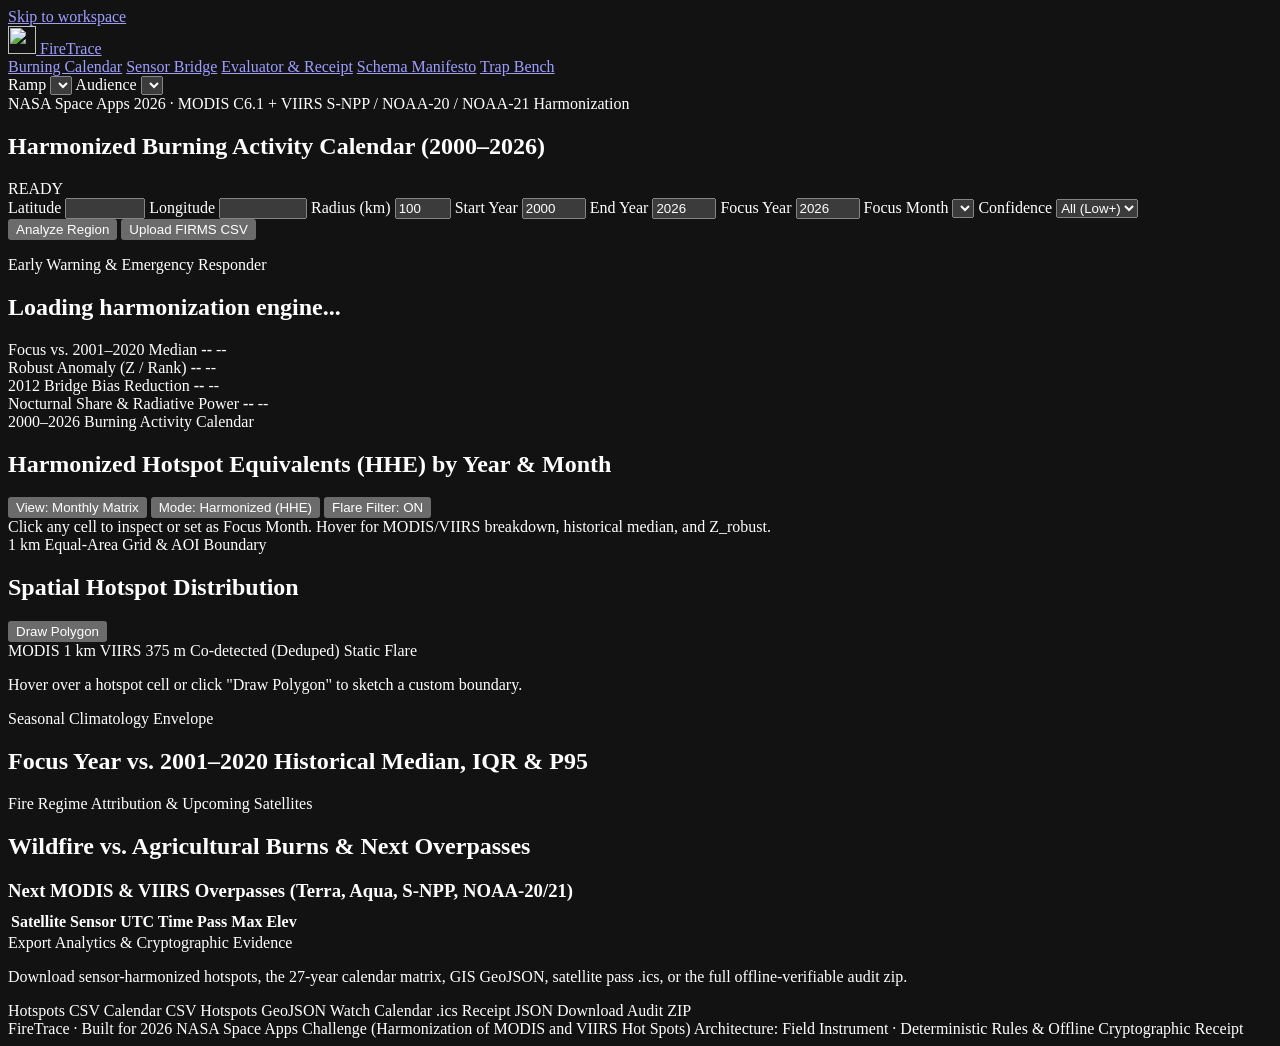
==== app/web/static/index.html @ a7b7ec9e "Initial commit: FireTrace - Harmonized MODIS & VIIRS Burning Activity Calendar" ====
<!doctype html>
<html lang="en">
<head>
  <meta charset="utf-8">
  <meta name="viewport" content="width=device-width, initial-scale=1">
  <meta name="color-scheme" content="dark">
  <title>FireTrace · Harmonized MODIS &amp; VIIRS Burning Calendar</title>
  <link rel="icon" href="/static/mark.svg" type="image/svg+xml">
  <link rel="preload" href="/static/fonts/Geist-Variable.woff2" as="font" type="font/woff2" crossorigin>
  <link rel="stylesheet" href="/static/app.css">
  <script src="/static/app.js" defer></script>
</head>
<body>
  <a class="skip" href="#main">Skip to workspace</a>

  <header class="bar">
    <div class="bar-in">
      <a class="brand" href="#/">
        <img src="/static/mark.svg" width="28" height="28" alt="">
        <span>FireTrace</span>
      </a>
      <nav class="tabs" aria-label="Primary Views">
        <a id="tab-calendar" href="#/">Burning Calendar</a>
        <a id="tab-bridge" href="#/bridge">Sensor Bridge</a>
        <a id="tab-audit" href="#/audit">Evaluator &amp; Receipt</a>
        <a id="tab-manifesto" href="#/manifesto">Schema Manifesto</a>
        <a id="tab-bench" href="#/bench">Trap Bench</a>
      </nav>
      <div class="bar-end">
        <label class="ramp-picker" for="ramp-select">
          <span class="sub">Ramp</span>
          <select id="ramp-select" aria-label="Accessible Color Ramp"></select>
        </label>
        <label class="ramp-picker" for="persona-select">
          <span class="sub">Audience</span>
          <select id="persona-select" aria-label="Target Audience Lens"></select>
        </label>
      </div>
    </div>
  </header>

  <main id="main" tabindex="-1">
    <!-- Top Workspace Control Strip (Always visible on primary views) -->
    <section class="panel control-deck" id="control-deck" aria-label="Region & Date Controls">
      <div class="deck-top">
        <div class="stack-8">
          <span class="eyebrow eyebrow-signal">NASA Space Apps 2026 · MODIS C6.1 + VIIRS S-NPP / NOAA-20 / NOAA-21 Harmonization</span>
          <h1 class="h-hero" id="aoi-heading">Harmonized Burning Activity Calendar (2000–2026)</h1>
        </div>
        <div class="deck-status">
          <span class="mono sub" id="run-seal-pill"></span>
          <span class="tag" id="hero-verdict-tag">READY</span>
        </div>
      </div>

      <div class="preset-row" id="preset-row" role="group" aria-label="Benchmark Areas of Interest"></div>

      <form class="query-bar" id="query-form">
        <label class="field">
          <span class="sub">Latitude</span>
          <input type="number" step="0.01" min="-90" max="90" id="in-lat" required>
        </label>
        <label class="field">
          <span class="sub">Longitude</span>
          <input type="number" step="0.01" min="-180" max="180" id="in-lon" required>
        </label>
        <label class="field">
          <span class="sub">Radius (km)</span>
          <input type="number" step="5" min="10" max="250" id="in-radius" value="100">
        </label>
        <label class="field">
          <span class="sub">Start Year</span>
          <input type="number" min="2000" max="2025" id="in-y0" value="2000">
        </label>
        <label class="field">
          <span class="sub">End Year</span>
          <input type="number" min="2001" max="2026" id="in-y1" value="2026">
        </label>
        <label class="field">
          <span class="sub">Focus Year</span>
          <input type="number" min="2000" max="2026" id="in-fy" value="2026">
        </label>
        <label class="field">
          <span class="sub">Focus Month</span>
          <select id="in-fm"></select>
        </label>
        <label class="field">
          <span class="sub">Confidence</span>
          <select id="in-conf">
            <option value="low">All (Low+)</option>
            <option value="nominal">Nominal+</option>
            <option value="high">High Only</option>
          </select>
        </label>
        <div class="query-actions">
          <button type="submit" class="btn btn-go" id="btn-analyze">Analyze Region</button>
          <button type="button" class="btn" id="btn-upload-trigger">Upload FIRMS CSV</button>
          <input type="file" id="csv-file-input" accept=".csv,.txt,text/csv" hidden>
        </div>
      </form>
      <p class="small muted" id="aoi-description"></p>
      <p class="error" id="global-error" hidden></p>
    </section>

    <!-- VIEW 1: BURNING CALENDAR & AOI MAP -->
    <div id="view-calendar" class="view stack-24">
      <!-- Briefing & 4 Key KPIs -->
      <section class="briefing-grid">
        <article class="panel card briefing-card">
          <div class="card-head">
            <span class="eyebrow" id="briefing-role-label">Early Warning &amp; Emergency Responder</span>
            <span class="mono sub" id="briefing-rules-ver"></span>
          </div>
          <h2 class="h-brief" id="briefing-headline">Loading harmonization engine...</h2>
          <ul class="bullet-list" id="briefing-actions"></ul>
          <div class="findings-list" id="findings-list"></div>
        </article>

        <div class="kpi-grid" id="kpi-grid">
          <div class="panel kpi">
            <span class="sub">Focus vs. 2001–2020 Median</span>
            <strong class="kpi-val mono" id="kpi-focus-val">--</strong>
            <span class="small" id="kpi-focus-sub">--</span>
          </div>
          <div class="panel kpi">
            <span class="sub">Robust Anomaly (Z / Rank)</span>
            <strong class="kpi-val mono" id="kpi-z-val">--</strong>
            <span class="small" id="kpi-z-sub">--</span>
          </div>
          <div class="panel kpi">
            <span class="sub">2012 Bridge Bias Reduction</span>
            <strong class="kpi-val mono" id="kpi-bias-val">--</strong>
            <span class="small" id="kpi-bias-sub">--</span>
          </div>
          <div class="panel kpi">
            <span class="sub">Nocturnal Share &amp; Radiative Power</span>
            <strong class="kpi-val mono" id="kpi-frp-val">--</strong>
            <span class="small" id="kpi-frp-sub">--</span>
          </div>
        </div>
      </section>

      <!-- Calendar + Interactive AOI Map Split -->
      <section class="workspace-split">
        <!-- Burning Activity Calendar Card -->
        <article class="panel card calendar-card">
          <div class="card-head wrap-head">
            <div class="stack-4">
              <span class="eyebrow eyebrow-signal">2000–2026 Burning Activity Calendar</span>
              <h2 class="h-card" id="cal-title">Harmonized Hotspot Equivalents (HHE) by Year &amp; Month</h2>
            </div>
            <div class="switch-row">
              <button type="button" class="btn btn-sm" id="btn-toggle-granularity">View: Monthly Matrix</button>
              <button type="button" class="switch-pill" id="btn-toggle-mode" role="switch" aria-checked="true">
                <span class="switch-dot"></span>
                <span id="mode-switch-label">Mode: Harmonized (HHE)</span>
              </button>
              <button type="button" class="switch-pill" id="btn-toggle-flare" role="switch" aria-checked="true">
                <span class="switch-dot"></span>
                <span id="flare-switch-label">Flare Filter: ON</span>
              </button>
            </div>
          </div>

          <div class="ramp-legend" id="ramp-legend"></div>

          <div class="calendar-scroll" id="calendar-container"></div>

          <div class="cell-inspector mono" id="cell-inspector">
            Click any cell to inspect or set as Focus Month. Hover for MODIS/VIIRS breakdown, historical median, and Z_robust.
          </div>
        </article>

        <!-- Interactive AOI Spatial Map Card -->
        <article class="panel card map-card">
          <div class="card-head wrap-head">
            <div class="stack-4">
              <span class="eyebrow">1 km Equal-Area Grid &amp; AOI Boundary</span>
              <h2 class="h-card" id="map-card-title">Spatial Hotspot Distribution</h2>
            </div>
            <div class="map-btn-row">
              <button type="button" class="btn btn-sm" id="btn-draw-mode" aria-pressed="false">Draw Polygon</button>
              <button type="button" class="btn btn-sm" id="btn-draw-undo" hidden>Undo</button>
              <button type="button" class="btn btn-sm" id="btn-draw-apply" hidden>Run Drawn AOI</button>
            </div>
          </div>
          <div class="map-viewport" id="map-viewport"></div>
          <div class="map-legend-row small muted">
            <span><i class="dot dot-modis"></i> MODIS 1 km</span>
            <span><i class="dot dot-viirs"></i> VIIRS 375 m</span>
            <span><i class="dot dot-both"></i> Co-detected (Deduped)</span>
            <span><i class="dot dot-flare"></i> Static Flare</span>
          </div>
          <p class="mono sub" id="map-hover-readout">Hover over a hotspot cell or click "Draw Polygon" to sketch a custom boundary.</p>
        </article>
      </section>

      <!-- Seasonal Climatology Fan + Attribution & Overpass Predictions -->
      <section class="analytics-grid">
        <article class="panel card">
          <div class="card-head">
            <div class="stack-4">
              <span class="eyebrow">Seasonal Climatology Envelope</span>
              <h2 class="h-card" id="season-chart-title">Focus Year vs. 2001–2020 Historical Median, IQR &amp; P95</h2>
            </div>
          </div>
          <div class="svg-box" id="season-chart-box"></div>
        </article>

        <article class="panel card">
          <div class="card-head">
            <div class="stack-4">
              <span class="eyebrow">Fire Regime Attribution &amp; Upcoming Satellites</span>
              <h2 class="h-card">Wildfire vs. Agricultural Burns &amp; Next Overpasses</h2>
            </div>
          </div>
          <div class="attribution-bars" id="attribution-bars"></div>
          <div class="passes-wrap">
            <h3 class="sub" style="margin:0 0 8px">Next MODIS &amp; VIIRS Overpasses (Terra, Aqua, S-NPP, NOAA-20/21)</h3>
            <div class="table-scroll">
              <table class="data-table mono" id="passes-table">
                <thead>
                  <tr><th>Satellite</th><th>Sensor</th><th>UTC Time</th><th>Pass</th><th>Max Elev</th></tr>
                </thead>
                <tbody id="passes-tbody"></tbody>
              </table>
            </div>
          </div>
        </article>
      </section>

      <!-- Exports & Downloads Bar -->
      <section class="panel export-bar" aria-label="Downloadable Outputs">
        <div class="stack-4">
          <span class="eyebrow eyebrow-signal">Export Analytics &amp; Cryptographic Evidence</span>
          <p class="small muted">Download sensor-harmonized hotspots, the 27-year calendar matrix, GIS GeoJSON, satellite pass .ics, or the full offline-verifiable audit zip.</p>
        </div>
        <div class="export-actions">
          <a class="btn" id="dl-hotspots-csv" download>Hotspots CSV</a>
          <a class="btn" id="dl-calendar-csv" download>Calendar CSV</a>
          <a class="btn" id="dl-geojson" download>Hotspots GeoJSON</a>
          <a class="btn" id="dl-ics" download>Watch Calendar .ics</a>
          <a class="btn" id="dl-receipt" download>Receipt JSON</a>
          <a class="btn btn-go" id="dl-package" download>Download Audit ZIP</a>
        </div>
      </section>
    </div>

    <!-- VIEW 2: SENSOR HARMONIZATION BRIDGE -->
    <div id="view-bridge" class="view stack-24" hidden>
      <section class="panel card">
        <div class="card-head wrap-head">
          <div class="stack-4">
            <span class="eyebrow eyebrow-signal">2000–2026 Cross-Sensor Continuity Bridge</span>
            <h2 class="h-section" style="font-size:28px">Eliminating the 2012 &amp; 2018 VIIRS Resolution Step-Jump</h2>
          </div>
          <span class="mono tag tag-NOMINAL_REGIME" id="bridge-r2-badge">R² = --</span>
        </div>
        <p class="lead">
          Raw active fire counts jump sharply in 2012 (Suomi NPP) and 2018 (NOAA-20) because 375 m VIIRS resolves small burns
          and afternoon satellites co-detect the same flame front. FireTrace clusters detections onto a 1 km equal-area grid,
          deduplicates afternoon train passes, and bridges VIIRS via overlap calibration factor <span class="mono">κ</span>.
        </p>
        <div class="svg-box svg-box-tall" id="bridge-chart-box"></div>
      </section>

      <section class="kpi-grid" id="bridge-audit-kpis"></section>

      <section class="panel card">
        <h3 class="h-card">Annual Raw Sensor Counts vs. Harmonized Hotspot Equivalents (2000–2026)</h3>
        <div class="table-scroll">
          <table class="data-table mono">
            <thead>
              <tr>
                <th>Year</th>
                <th>Raw MODIS</th>
                <th>Raw VIIRS</th>
                <th>Raw Total</th>
                <th>Harmonized HHE</th>
                <th>FRP (MW)</th>
                <th>Static Flares</th>
              </tr>
            </thead>
            <tbody id="bridge-tbody"></tbody>
          </table>
        </div>
      </section>
    </div>

    <!-- VIEW 3: EVALUATOR & AUDIT RECEIPT -->
    <div id="view-audit" class="view stack-24" hidden>
      <section class="panel card">
        <div class="card-head">
          <span class="eyebrow eyebrow-signal">Counterfactual What-If Laboratory</span>
          <h2 class="h-card">Test What Changes the Deterministic Verdict</h2>
        </div>
        <div class="whatif-grid" id="whatif-grid"></div>
      </section>

      <section class="panel card">
        <div class="card-head">
          <span class="eyebrow">Evaluator Adversarial Checks</span>
          <h2 class="h-card">Four Scientific Refutations Tested Automatically</h2>
        </div>
        <div class="refutation-grid" id="refutation-grid"></div>
      </section>

      <section class="panel card">
        <div class="card-head">
          <span class="eyebrow">Five-Agent Execution Trace</span>
          <h2 class="h-card">Extractor → Planner → Investigator → Evaluator → Writer</h2>
        </div>
        <div class="table-scroll">
          <table class="data-table mono">
            <thead>
              <tr><th>Agent</th><th>Action</th><th>Input Summary</th><th>Output Summary</th><th>Rows</th><th>Status</th></tr>
            </thead>
            <tbody id="trace-tbody"></tbody>
          </table>
        </div>
      </section>

      <section class="panel card">
        <div class="card-head wrap-head">
          <div class="stack-4">
            <span class="eyebrow eyebrow-signal">Offline Cryptographic Verification</span>
            <h2 class="h-card">Verdict Receipt &amp; Query Table Hashes (Q0–Q8)</h2>
          </div>
          <button type="button" class="btn btn-sm" id="btn-load-receipt">Inspect Receipt JSON</button>
        </div>
        <p class="mono small" id="verify-cli-hint"></p>
        <div class="table-scroll">
          <table class="data-table mono">
            <thead><tr><th>Query</th><th>Description</th><th>Rows</th><th>SHA-256 Digest</th></tr></thead>
            <tbody id="queries-tbody"></tbody>
          </table>
        </div>
        <pre class="code-box mono" id="receipt-json-box" hidden></pre>
      </section>
    </div>

    <!-- VIEW 4: SCHEMA MAPPING MANIFESTO -->
    <div id="view-manifesto" class="view stack-24" hidden>
      <section class="panel card">
        <span class="eyebrow eyebrow-signal">Semantic Schema Mapping Manifesto</span>
        <h2 class="h-section" style="font-size:28px">Source FIRMS Schemas → Harmonized Target Tables</h2>
        <p class="lead">
          Every field transformation between MODIS C6.1, VIIRS Suomi NPP, and VIIRS NOAA-20/21 is strictly typed,
          null-standardized, and auditable before execution.
        </p>
        <div id="manifesto-sources" class="refutation-grid"></div>
      </section>
      <div id="manifesto-targets" class="stack-24"></div>
    </div>

    <!-- VIEW 5: JUDGE & TRAP BENCH -->
    <div id="view-bench" class="view stack-24" hidden>
      <section class="panel card">
        <div class="card-head wrap-head">
          <div class="stack-4">
            <span class="eyebrow eyebrow-signal">Automated Verification Suite</span>
            <h2 class="h-section" style="font-size:28px">12-Case Scientific &amp; Trap Benchmark</h2>
          </div>
          <button type="button" class="btn btn-go" id="btn-run-bench">Run All 12 Bench Cases</button>
        </div>
        <p class="lead">
          Tests real-world regimes, the 2012 VIIRS raw-count trap, the Basra gas-flare trap, custom GeoJSON polygons,
          and sensitivity checks through the identical deterministic engine.
        </p>
        <div id="bench-summary" class="mono small"></div>
        <div class="table-scroll">
          <table class="data-table">
            <thead>
              <tr><th>Case</th><th>Scenario</th><th>Expected</th><th>Actual</th><th>Z_robust</th><th>Bias Red %</th><th>Status</th></tr>
            </thead>
            <tbody id="bench-tbody"></tbody>
          </table>
        </div>
      </section>
    </div>
  </main>

  <footer class="foot">
    <div class="foot-in small muted">
      <span>FireTrace · Built for 2026 NASA Space Apps Challenge (Harmonization of MODIS and VIIRS Hot Spots)</span>
      <span>Architecture: Field Instrument · Deterministic Rules &amp; Offline Cryptographic Receipt</span>
    </div>
  </footer>
</body>
</html>
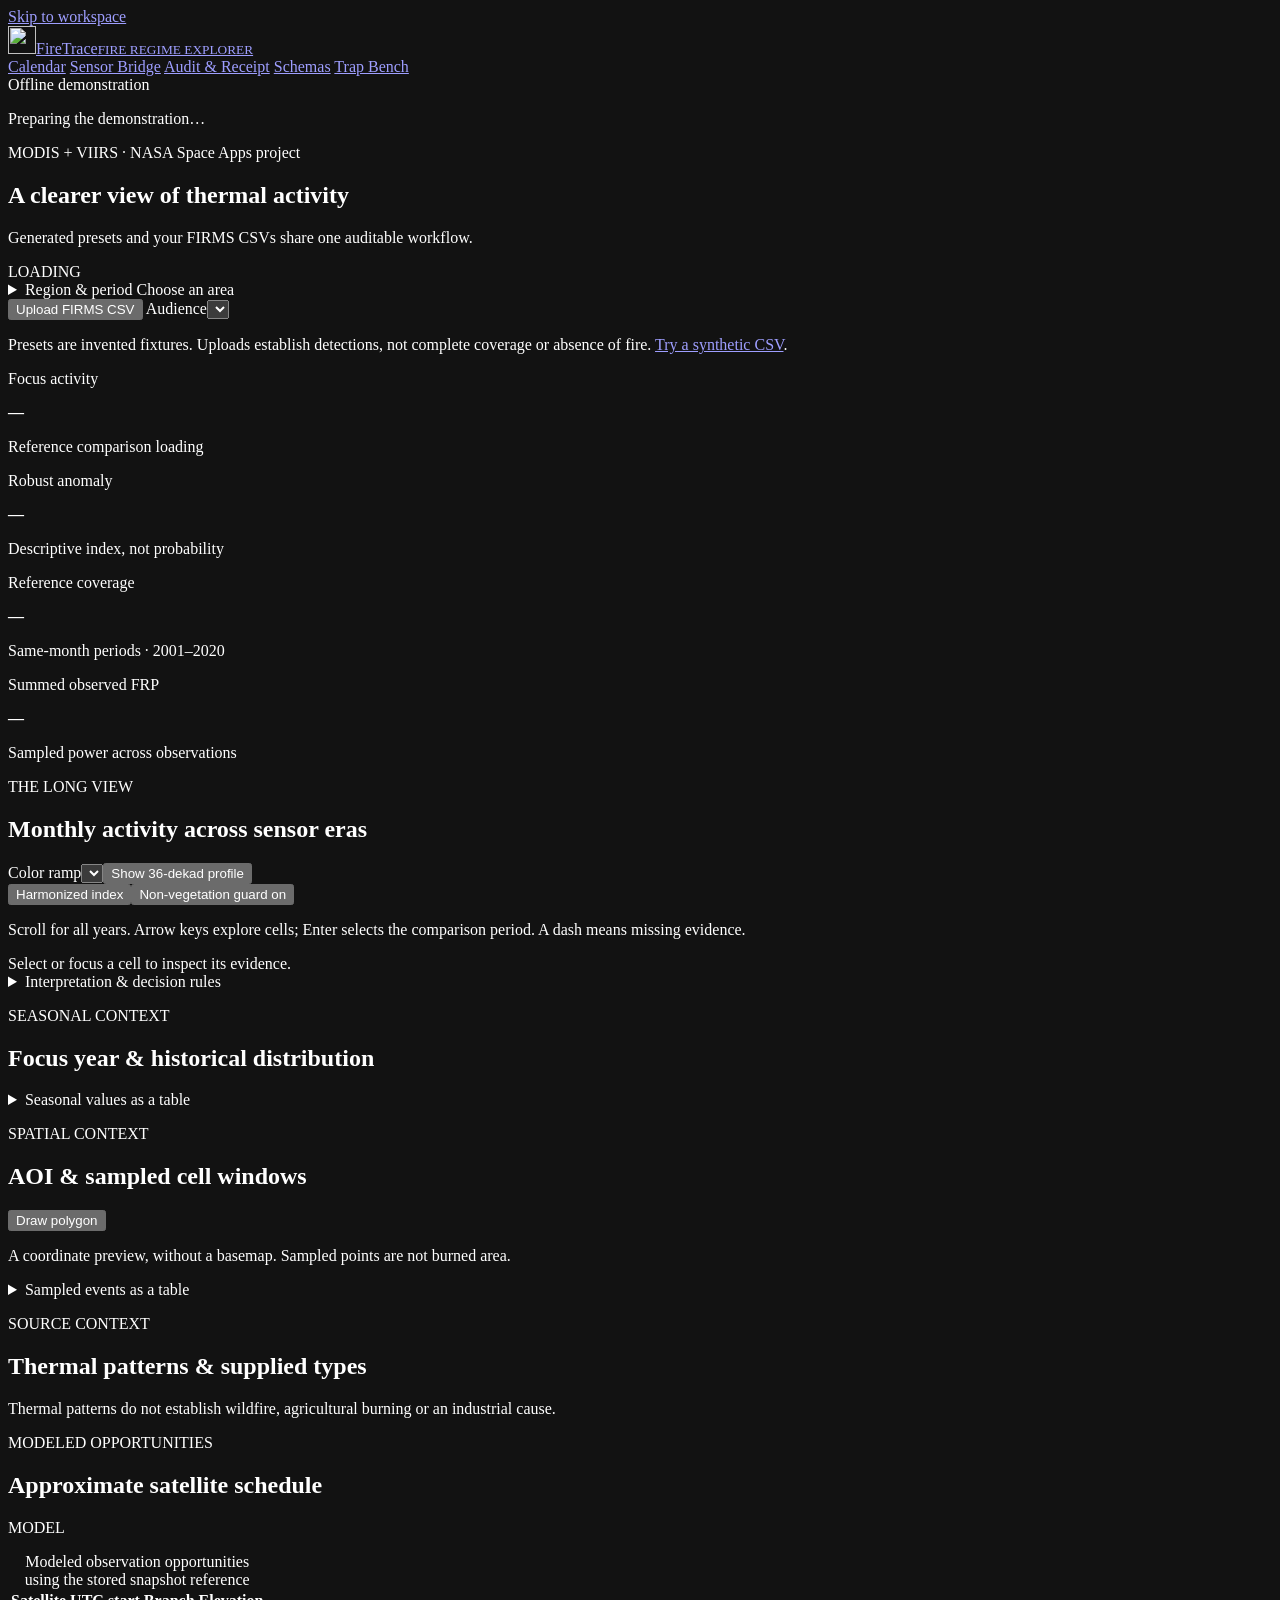
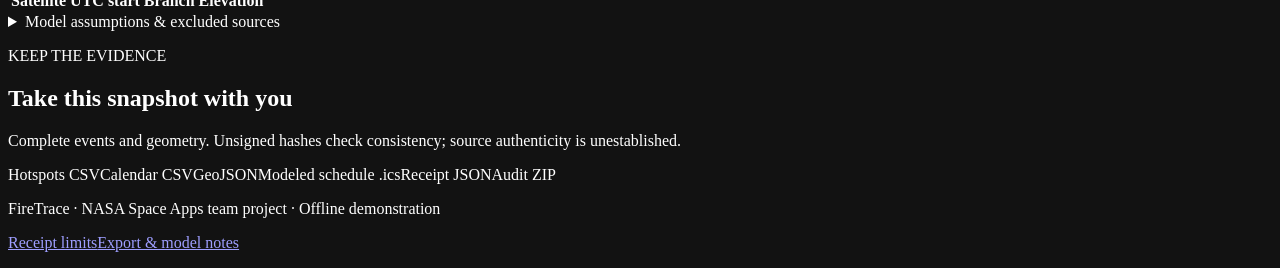
==== commit c1fabc73: "feat: build accessible evidence-first scientific dashboard" ====
--- a/app/web/static/index.html
+++ b/app/web/static/index.html
@@ -4,388 +4,125 @@
   <meta charset="utf-8">
   <meta name="viewport" content="width=device-width, initial-scale=1">
   <meta name="color-scheme" content="dark">
-  <title>FireTrace · Harmonized MODIS &amp; VIIRS Burning Calendar</title>
+  <meta name="description" content="Explore a transparent offline MODIS and VIIRS fire-regime demonstration, inspect its assumptions, and reproduce its evidence.">
+  <title>FireTrace · Fire regime explorer</title>
   <link rel="icon" href="/static/mark.svg" type="image/svg+xml">
   <link rel="preload" href="/static/fonts/Geist-Variable.woff2" as="font" type="font/woff2" crossorigin>
+  <link rel="stylesheet" href="/static/tokens.css">
   <link rel="stylesheet" href="/static/app.css">
-  <script src="/static/app.js" defer></script>
+  <script type="module" src="/static/app.js"></script>
 </head>
 <body>
   <a class="skip" href="#main">Skip to workspace</a>
-
   <header class="bar">
     <div class="bar-in">
-      <a class="brand" href="#/">
-        <img src="/static/mark.svg" width="28" height="28" alt="">
-        <span>FireTrace</span>
-      </a>
-      <nav class="tabs" aria-label="Primary Views">
-        <a id="tab-calendar" href="#/">Burning Calendar</a>
-        <a id="tab-bridge" href="#/bridge">Sensor Bridge</a>
-        <a id="tab-audit" href="#/audit">Evaluator &amp; Receipt</a>
-        <a id="tab-manifesto" href="#/manifesto">Schema Manifesto</a>
-        <a id="tab-bench" href="#/bench">Trap Bench</a>
+      <a class="brand" href="#/" aria-label="FireTrace calendar"><img src="/static/mark.svg" width="28" height="28" alt=""><span>FireTrace<small>FIRE REGIME EXPLORER</small></span></a>
+      <nav class="tabs" aria-label="Primary views">
+        <a id="tab-calendar" href="#/" aria-current="page">Calendar</a>
+        <a id="tab-bridge" href="#/bridge" aria-label="Sensor Bridge" data-short="Bridge"><span class="nav-full">Sensor Bridge</span></a>
+        <a id="tab-audit" href="#/audit" aria-label="Audit &amp; Receipt" data-short="Audit"><span class="nav-full">Audit &amp; Receipt</span></a>
+        <a id="tab-manifesto" href="#/manifesto">Schemas</a>
+        <a id="tab-bench" href="#/bench" aria-label="Trap Bench" data-short="Bench"><span class="nav-full">Trap Bench</span></a>
       </nav>
-      <div class="bar-end">
-        <label class="ramp-picker" for="ramp-select">
-          <span class="sub">Ramp</span>
-          <select id="ramp-select" aria-label="Accessible Color Ramp"></select>
-        </label>
-        <label class="ramp-picker" for="persona-select">
-          <span class="sub">Audience</span>
-          <select id="persona-select" aria-label="Target Audience Lens"></select>
-        </label>
-      </div>
+      <span class="source-badge" id="source-badge"><i aria-hidden="true"></i>Offline demonstration</span>
     </div>
   </header>
+  <main id="main" tabindex="-1">
+    <div class="feedback-row"><p id="global-status" role="status" aria-live="polite">Preparing the demonstration…</p><span class="small muted" id="snapshot-reference"></span></div>
+    <div id="global-error" class="error" role="alert" hidden><span id="error-message"></span><button type="button" class="btn" id="btn-retry">Retry</button></div>
 
-  <main id="main" tabindex="-1">
-    <!-- Top Workspace Control Strip (Always visible on primary views) -->
-    <section class="panel control-deck" id="control-deck" aria-label="Region & Date Controls">
-      <div class="deck-top">
-        <div class="stack-8">
-          <span class="eyebrow eyebrow-signal">NASA Space Apps 2026 · MODIS C6.1 + VIIRS S-NPP / NOAA-20 / NOAA-21 Harmonization</span>
-          <h1 class="h-hero" id="aoi-heading">Harmonized Burning Activity Calendar (2000–2026)</h1>
-        </div>
-        <div class="deck-status">
-          <span class="mono sub" id="run-seal-pill"></span>
-          <span class="tag" id="hero-verdict-tag">READY</span>
-        </div>
+    <section id="analysis-context" aria-label="Analysis context" class="context">
+      <div class="context-heading">
+        <div><p class="eyebrow">MODIS + VIIRS · NASA Space Apps project</p><h1 id="aoi-heading">A clearer view of thermal activity</h1><p class="small muted" id="aoi-description">Generated presets and your FIRMS CSVs share one auditable workflow.</p></div>
+        <div class="context-status"><span class="tag" id="hero-verdict-tag">LOADING</span><span class="mono small muted" id="run-seal-pill"></span></div>
+      </div>
+      <div class="context-actions">
+        <details id="selection-panel" class="selection-panel glass">
+          <summary>Region &amp; period <span class="small muted" id="selection-label">Choose an area</span></summary>
+          <div class="selection-content">
+            <p class="eyebrow">Generated presets</p>
+            <div id="preset-row" class="preset-row" role="group" aria-label="Generated demonstration presets"></div>
+            <form id="query-form">
+              <div class="form-grid">
+                <label>Latitude<input id="in-lat" type="number" step="any" min="-90" max="90" required></label>
+                <label>Longitude<input id="in-lon" type="number" step="any" min="-180" max="180" required></label>
+                <label>Approx. radius · km<input id="in-radius" type="number" step="any" min="0.1" max="2000" value="60" required></label>
+                <label>Name · optional<input id="in-name" type="text" maxlength="255" placeholder="My region"></label>
+                <label>First year<input id="in-y0" type="number" min="2000" max="2026" value="2000" required></label>
+                <label>Last year<input id="in-y1" type="number" min="2000" max="2026" value="2026" required></label>
+                <label>Focus year<input id="in-fy" type="number" min="2000" max="2026" value="2026" required></label>
+                <label>Focus month<select id="in-fm"></select></label>
+                <label>Confidence filter<select id="in-conf"><option value="low">Low or higher</option><option value="nominal">Nominal or higher</option><option value="high">High only</option></select></label>
+              </div>
+              <p class="small muted" id="selection-help">Point selections use an approximate rectangular buffer. Custom geometry uses generated demo data.</p>
+              <div class="form-actions"><button class="btn btn-primary" id="btn-analyze" type="submit">Analyze selected region</button><button class="btn" id="btn-point-mode" type="button">Use these coordinates</button></div>
+            </form>
+            <details class="geometry-input"><summary>Paste GeoJSON · keyboard alternative to drawing</summary><label for="geojson-input" class="small">Point, Polygon, MultiPolygon or FeatureCollection</label><textarea id="geojson-input" rows="5" spellcheck="false" placeholder='{"type":"Polygon","coordinates":[…]}'></textarea><button type="button" class="btn" id="btn-geojson">Analyze this geometry</button></details>
+          </div>
+        </details>
+        <button type="button" class="btn" id="btn-upload-trigger">Upload FIRMS CSV</button>
+        <input type="file" id="csv-file-input" accept=".csv,text/csv" hidden>
+        <label class="audience-picker">Audience<select id="persona-select"></select></label>
+      </div>
+      <p class="small muted" id="data-note">Presets are invented fixtures. Uploads establish detections, not complete coverage or absence of fire. <a href="/static/samples/generated-firms-demo.csv" download>Try a synthetic CSV</a>.</p>
+      <div class="scenario-banner" id="scenario-banner" hidden><div><strong>Hypothetical metric</strong><p class="small">The focus metric is modeled at its historical median. Observed source records, HHE, raw counts and FRP stay unchanged.</p></div><button class="btn" id="btn-clear-scenario" type="button">Return to observed metric</button></div>
+    </section>
+
+    <section id="view-calendar" class="view stack" aria-label="Burning calendar">
+      <div class="metric-grid" id="kpi-grid">
+        <article class="metric"><p class="eyebrow">Focus activity</p><strong id="kpi-focus-val" class="metric-value mono">—</strong><p id="kpi-focus-sub" class="small muted">Reference comparison loading</p></article>
+        <article class="metric"><p class="eyebrow">Robust anomaly</p><strong id="kpi-z-val" class="metric-value mono">—</strong><p id="kpi-z-sub" class="small muted">Descriptive index, not probability</p></article>
+        <article class="metric"><p class="eyebrow">Reference coverage</p><strong id="kpi-baseline-val" class="metric-value mono">—</strong><p id="kpi-baseline-sub" class="small muted">Same-month periods · 2001–2020</p></article>
+        <article class="metric"><p class="eyebrow">Summed observed FRP</p><strong id="kpi-frp-val" class="metric-value mono">—</strong><p id="kpi-frp-sub" class="small muted">Sampled power across observations</p></article>
       </div>
 
-      <div class="preset-row" id="preset-row" role="group" aria-label="Benchmark Areas of Interest"></div>
+      <article class="panel calendar-card">
+        <div class="card-head"><div><p class="eyebrow">THE LONG VIEW</p><h2 id="cal-title">Monthly activity across sensor eras</h2></div><div class="calendar-actions"><label class="compact-label">Color ramp<select id="ramp-select"></select></label><button class="btn" type="button" id="btn-toggle-granularity" aria-pressed="false">Show 36-dekad profile</button></div></div>
+        <div class="analysis-toolbar"><div class="switch-row"><button class="switch" id="btn-toggle-mode" type="button" role="switch" aria-checked="true"><i aria-hidden="true"></i><span id="mode-switch-label">Harmonized index</span></button><button class="switch" id="btn-toggle-flare" type="button" role="switch" aria-checked="true"><i aria-hidden="true"></i><span id="flare-switch-label">Non-vegetation guard on</span></button></div><span class="small muted" id="calendar-window"></span></div>
+        <div id="ramp-legend" class="ramp-legend"></div>
+        <p class="small muted" id="calendar-help">Scroll for all years. Arrow keys explore cells; Enter selects the comparison period. A dash means missing evidence.</p>
+        <div id="calendar-container" class="calendar-scroll" tabindex="0" role="region" aria-label="Monthly activity matrix; scroll horizontally for all years"></div>
+        <div id="cell-inspector" class="cell-inspector" aria-live="polite">Select or focus a cell to inspect its evidence.</div>
+      </article>
 
-      <form class="query-bar" id="query-form">
-        <label class="field">
-          <span class="sub">Latitude</span>
-          <input type="number" step="0.01" min="-90" max="90" id="in-lat" required>
-        </label>
-        <label class="field">
-          <span class="sub">Longitude</span>
-          <input type="number" step="0.01" min="-180" max="180" id="in-lon" required>
-        </label>
-        <label class="field">
-          <span class="sub">Radius (km)</span>
-          <input type="number" step="5" min="10" max="250" id="in-radius" value="100">
-        </label>
-        <label class="field">
-          <span class="sub">Start Year</span>
-          <input type="number" min="2000" max="2025" id="in-y0" value="2000">
-        </label>
-        <label class="field">
-          <span class="sub">End Year</span>
-          <input type="number" min="2001" max="2026" id="in-y1" value="2026">
-        </label>
-        <label class="field">
-          <span class="sub">Focus Year</span>
-          <input type="number" min="2000" max="2026" id="in-fy" value="2026">
-        </label>
-        <label class="field">
-          <span class="sub">Focus Month</span>
-          <select id="in-fm"></select>
-        </label>
-        <label class="field">
-          <span class="sub">Confidence</span>
-          <select id="in-conf">
-            <option value="low">All (Low+)</option>
-            <option value="nominal">Nominal+</option>
-            <option value="high">High Only</option>
-          </select>
-        </label>
-        <div class="query-actions">
-          <button type="submit" class="btn btn-go" id="btn-analyze">Analyze Region</button>
-          <button type="button" class="btn" id="btn-upload-trigger">Upload FIRMS CSV</button>
-          <input type="file" id="csv-file-input" accept=".csv,.txt,text/csv" hidden>
-        </div>
-      </form>
-      <p class="small muted" id="aoi-description"></p>
-      <p class="error" id="global-error" hidden></p>
+      <details class="panel briefing-panel"><summary>Interpretation &amp; decision rules <span class="small muted" id="briefing-role-label"></span></summary><div class="details-body"><p class="mono small muted" id="briefing-rules-ver"></p><h2 id="briefing-headline">Evidence summary</h2><ul id="briefing-actions" class="bullet-list"></ul><div id="findings-list" class="finding-list"></div></div></details>
+
+      <div class="two-column">
+        <article class="panel"><div class="card-head"><div><p class="eyebrow">SEASONAL CONTEXT</p><h2 id="season-chart-title">Focus year &amp; historical distribution</h2></div></div><div class="chart-scroll" id="season-chart-box"></div><div id="season-summary" class="season-summary"></div><details class="data-alternative"><summary>Seasonal values as a table</summary><div id="season-data" class="table-scroll"></div></details></article>
+        <article class="panel"><div class="card-head"><div><p class="eyebrow">SPATIAL CONTEXT</p><h2>AOI &amp; sampled cell windows</h2></div><div class="map-actions"><button class="btn" type="button" id="btn-draw-mode" aria-pressed="false">Draw polygon</button><button class="btn" type="button" id="btn-draw-undo" hidden>Undo point</button><button class="btn btn-primary" type="button" id="btn-draw-apply" hidden>Use polygon</button></div></div><div id="map-viewport" class="map-viewport"></div><p id="map-hover-readout" class="small muted">A coordinate preview, without a basemap. Sampled points are not burned area.</p><div id="map-legend" class="map-legend"></div><details class="data-alternative"><summary>Sampled events as a table</summary><div id="map-data" class="table-scroll"></div></details></article>
+      </div>
+      <div class="two-column">
+        <article class="panel"><p class="eyebrow">SOURCE CONTEXT</p><h2>Thermal patterns &amp; supplied types</h2><div id="attribution-bars" class="attribution-bars"></div><p class="small muted">Thermal patterns do not establish wildfire, agricultural burning or an industrial cause.</p><p class="small muted" id="quality-note"></p></article>
+        <article class="panel"><div class="card-head"><div><p class="eyebrow">MODELED OPPORTUNITIES</p><h2>Approximate satellite schedule</h2></div><span class="tag neutral">MODEL</span></div><p class="small muted" id="passes-note"></p><div class="table-scroll schedule-scroll" tabindex="0" role="region" aria-label="All modeled opportunities; scroll to explore the complete schedule"><table class="data-table"><caption class="sr-only">Modeled observation opportunities using the stored snapshot reference</caption><thead><tr><th scope="col">Satellite</th><th scope="col">UTC start</th><th scope="col">Branch</th><th scope="col">Elevation</th></tr></thead><tbody id="passes-tbody"></tbody></table></div><details class="data-alternative"><summary>Model assumptions &amp; excluded sources</summary><p class="small muted" id="passes-limits"></p><ul id="passes-excluded" class="small"></ul></details></article>
+      </div>
+      <section class="panel export-bar" aria-label="Download complete snapshot evidence"><div><p class="eyebrow">KEEP THE EVIDENCE</p><h2>Take this snapshot with you</h2><p class="small muted">Complete events and geometry. Unsigned hashes check consistency; source authenticity is unestablished.</p></div><div class="export-actions"><a class="btn" id="dl-hotspots-csv" aria-disabled="true" download>Hotspots CSV</a><a class="btn" id="dl-calendar-csv" aria-disabled="true" download>Calendar CSV</a><a class="btn" id="dl-geojson" aria-disabled="true" download>GeoJSON</a><a class="btn" id="dl-ics" aria-disabled="true" download>Modeled schedule .ics</a><a class="btn" id="dl-receipt" aria-disabled="true" download>Receipt JSON</a><a class="btn btn-primary" id="dl-package" aria-disabled="true" download>Audit ZIP</a></div></section>
     </section>
 
-    <!-- VIEW 1: BURNING CALENDAR & AOI MAP -->
-    <div id="view-calendar" class="view stack-24">
-      <!-- Briefing & 4 Key KPIs -->
-      <section class="briefing-grid">
-        <article class="panel card briefing-card">
-          <div class="card-head">
-            <span class="eyebrow" id="briefing-role-label">Early Warning &amp; Emergency Responder</span>
-            <span class="mono sub" id="briefing-rules-ver"></span>
-          </div>
-          <h2 class="h-brief" id="briefing-headline">Loading harmonization engine...</h2>
-          <ul class="bullet-list" id="briefing-actions"></ul>
-          <div class="findings-list" id="findings-list"></div>
-        </article>
+    <section id="view-bridge" class="view stack" aria-label="Sensor bridge" hidden>
+      <article class="panel"><p class="eyebrow">CROSS-SENSOR CONTEXT</p><h2 class="section-title">How the bridge changes the index</h2><p class="lead">MODIS and VIIRS detect different footprints. FireTrace groups cell windows and compares supplied overlap months using an explicit multiplier. The result is an occupancy index; correlation does not validate physical fire activity.</p><div class="chart-scroll" id="bridge-chart-box"></div><p class="small muted">Separate axes preserve units: raw detections above, HHE below. Dashed markers show the 2012 and 2018 transitions.</p></article>
+      <div id="bridge-audit-kpis" class="metric-grid"></div>
+      <div class="two-column"><article class="panel"><p class="eyebrow">BEFORE / AFTER</p><h2>Transition diagnostics</h2><div id="transition-audits" class="finding-list"></div></article><article class="panel"><p class="eyebrow">POOLED VS. ERA RATIOS</p><h2>Overlap agreement</h2><p class="small muted" id="calibration-note"></p><div id="era-table" class="table-scroll"></div></article></div>
+      <article class="panel"><h2>Annual sensor evidence</h2><p class="small muted">Partial totals remain partial. Trend calculations use complete declared years only.</p><div class="table-scroll"><table class="data-table"><thead><tr><th scope="col">Year</th><th scope="col">Raw MODIS</th><th scope="col">Raw VIIRS</th><th scope="col">HHE</th><th scope="col">Summed FRP · MW</th><th scope="col">Coverage</th></tr></thead><tbody id="bridge-tbody"></tbody></table></div></article>
+    </section>
 
-        <div class="kpi-grid" id="kpi-grid">
-          <div class="panel kpi">
-            <span class="sub">Focus vs. 2001–2020 Median</span>
-            <strong class="kpi-val mono" id="kpi-focus-val">--</strong>
-            <span class="small" id="kpi-focus-sub">--</span>
-          </div>
-          <div class="panel kpi">
-            <span class="sub">Robust Anomaly (Z / Rank)</span>
-            <strong class="kpi-val mono" id="kpi-z-val">--</strong>
-            <span class="small" id="kpi-z-sub">--</span>
-          </div>
-          <div class="panel kpi">
-            <span class="sub">2012 Bridge Bias Reduction</span>
-            <strong class="kpi-val mono" id="kpi-bias-val">--</strong>
-            <span class="small" id="kpi-bias-sub">--</span>
-          </div>
-          <div class="panel kpi">
-            <span class="sub">Nocturnal Share &amp; Radiative Power</span>
-            <strong class="kpi-val mono" id="kpi-frp-val">--</strong>
-            <span class="small" id="kpi-frp-sub">--</span>
-          </div>
-        </div>
-      </section>
+    <section id="view-audit" class="view stack" aria-label="Evaluator and receipt" hidden>
+      <article class="panel"><p class="eyebrow">CHANGE ONE ASSUMPTION</p><h2 class="section-title">Counterfactual laboratory</h2><p class="lead">Each experiment creates a new snapshot and retains the original. A median scenario changes the hypothetical metric; it does not invent observations.</p><div id="whatif-grid" class="card-grid"></div></article>
+      <article class="panel"><p class="eyebrow">EVIDENCE &amp; LIMITS</p><h2>Four automatic diagnostics</h2><p class="small muted">Diagnostic results apply to these supplied inputs and demonstration methods.</p><div id="refutation-grid" class="card-grid"></div></article>
+      <article class="panel"><p class="eyebrow">DETERMINISTIC PIPELINE</p><h2>Five stages, one trace</h2><p class="small muted">Extractor → Planner → Investigator → Evaluator → Writer. Stage timestamps use the snapshot reference, not execution time.</p><div class="table-scroll"><table class="data-table"><thead><tr><th scope="col">Stage</th><th scope="col">Action</th><th scope="col">Input</th><th scope="col">Output</th><th scope="col">Rows</th></tr></thead><tbody id="trace-tbody"></tbody></table></div></article>
+      <article class="panel"><div class="card-head"><div><p class="eyebrow">UNSIGNED CONSISTENCY RECORD</p><h2>Receipt &amp; nine query hashes</h2></div><button type="button" class="btn" id="btn-load-receipt">Inspect receipt JSON</button></div><p class="small muted">Hashes detect inconsistent contents and reproduce the decision rules. They do not authenticate NASA data or establish scientific truth.</p><p class="mono small" id="verify-cli-hint"></p><div class="table-scroll"><table class="data-table"><thead><tr><th scope="col">Query</th><th scope="col">Evidence</th><th scope="col">Rows</th><th scope="col">SHA-256</th></tr></thead><tbody id="queries-tbody"></tbody></table></div><pre id="receipt-json-box" class="code-box" tabindex="0" hidden></pre></article>
+    </section>
 
-      <!-- Calendar + Interactive AOI Map Split -->
-      <section class="workspace-split">
-        <!-- Burning Activity Calendar Card -->
-        <article class="panel card calendar-card">
-          <div class="card-head wrap-head">
-            <div class="stack-4">
-              <span class="eyebrow eyebrow-signal">2000–2026 Burning Activity Calendar</span>
-              <h2 class="h-card" id="cal-title">Harmonized Hotspot Equivalents (HHE) by Year &amp; Month</h2>
-            </div>
-            <div class="switch-row">
-              <button type="button" class="btn btn-sm" id="btn-toggle-granularity">View: Monthly Matrix</button>
-              <button type="button" class="switch-pill" id="btn-toggle-mode" role="switch" aria-checked="true">
-                <span class="switch-dot"></span>
-                <span id="mode-switch-label">Mode: Harmonized (HHE)</span>
-              </button>
-              <button type="button" class="switch-pill" id="btn-toggle-flare" role="switch" aria-checked="true">
-                <span class="switch-dot"></span>
-                <span id="flare-switch-label">Flare Filter: ON</span>
-              </button>
-            </div>
-          </div>
+    <section id="view-manifesto" class="view stack" aria-label="Schemas and methods" hidden>
+      <article class="panel"><p class="eyebrow">A COMMON LANGUAGE</p><h1 class="section-title">Schemas &amp; methods</h1><p class="lead">Inspect how heterogeneous FIRMS-shaped rows become a shared evidence model. Missing values, supplied source types and heuristic transformations remain explicit.</p><div class="inline-actions"><button id="btn-load-manifesto" class="btn" type="button">Reload mappings</button><a class="btn" href="/api/methods/science" target="_blank" rel="noopener">Science notes</a><a class="btn" href="/api/methods/inputs" target="_blank" rel="noopener">Input contract</a></div><p class="small muted" id="manifesto-status" role="status"></p><div id="manifesto-sources" class="card-grid"></div></article>
+      <div id="manifesto-targets" class="stack"></div>
+    </section>
 
-          <div class="ramp-legend" id="ramp-legend"></div>
-
-          <div class="calendar-scroll" id="calendar-container"></div>
-
-          <div class="cell-inspector mono" id="cell-inspector">
-            Click any cell to inspect or set as Focus Month. Hover for MODIS/VIIRS breakdown, historical median, and Z_robust.
-          </div>
-        </article>
-
-        <!-- Interactive AOI Spatial Map Card -->
-        <article class="panel card map-card">
-          <div class="card-head wrap-head">
-            <div class="stack-4">
-              <span class="eyebrow">1 km Equal-Area Grid &amp; AOI Boundary</span>
-              <h2 class="h-card" id="map-card-title">Spatial Hotspot Distribution</h2>
-            </div>
-            <div class="map-btn-row">
-              <button type="button" class="btn btn-sm" id="btn-draw-mode" aria-pressed="false">Draw Polygon</button>
-              <button type="button" class="btn btn-sm" id="btn-draw-undo" hidden>Undo</button>
-              <button type="button" class="btn btn-sm" id="btn-draw-apply" hidden>Run Drawn AOI</button>
-            </div>
-          </div>
-          <div class="map-viewport" id="map-viewport"></div>
-          <div class="map-legend-row small muted">
-            <span><i class="dot dot-modis"></i> MODIS 1 km</span>
-            <span><i class="dot dot-viirs"></i> VIIRS 375 m</span>
-            <span><i class="dot dot-both"></i> Co-detected (Deduped)</span>
-            <span><i class="dot dot-flare"></i> Static Flare</span>
-          </div>
-          <p class="mono sub" id="map-hover-readout">Hover over a hotspot cell or click "Draw Polygon" to sketch a custom boundary.</p>
-        </article>
-      </section>
-
-      <!-- Seasonal Climatology Fan + Attribution & Overpass Predictions -->
-      <section class="analytics-grid">
-        <article class="panel card">
-          <div class="card-head">
-            <div class="stack-4">
-              <span class="eyebrow">Seasonal Climatology Envelope</span>
-              <h2 class="h-card" id="season-chart-title">Focus Year vs. 2001–2020 Historical Median, IQR &amp; P95</h2>
-            </div>
-          </div>
-          <div class="svg-box" id="season-chart-box"></div>
-        </article>
-
-        <article class="panel card">
-          <div class="card-head">
-            <div class="stack-4">
-              <span class="eyebrow">Fire Regime Attribution &amp; Upcoming Satellites</span>
-              <h2 class="h-card">Wildfire vs. Agricultural Burns &amp; Next Overpasses</h2>
-            </div>
-          </div>
-          <div class="attribution-bars" id="attribution-bars"></div>
-          <div class="passes-wrap">
-            <h3 class="sub" style="margin:0 0 8px">Next MODIS &amp; VIIRS Overpasses (Terra, Aqua, S-NPP, NOAA-20/21)</h3>
-            <div class="table-scroll">
-              <table class="data-table mono" id="passes-table">
-                <thead>
-                  <tr><th>Satellite</th><th>Sensor</th><th>UTC Time</th><th>Pass</th><th>Max Elev</th></tr>
-                </thead>
-                <tbody id="passes-tbody"></tbody>
-              </table>
-            </div>
-          </div>
-        </article>
-      </section>
-
-      <!-- Exports & Downloads Bar -->
-      <section class="panel export-bar" aria-label="Downloadable Outputs">
-        <div class="stack-4">
-          <span class="eyebrow eyebrow-signal">Export Analytics &amp; Cryptographic Evidence</span>
-          <p class="small muted">Download sensor-harmonized hotspots, the 27-year calendar matrix, GIS GeoJSON, satellite pass .ics, or the full offline-verifiable audit zip.</p>
-        </div>
-        <div class="export-actions">
-          <a class="btn" id="dl-hotspots-csv" download>Hotspots CSV</a>
-          <a class="btn" id="dl-calendar-csv" download>Calendar CSV</a>
-          <a class="btn" id="dl-geojson" download>Hotspots GeoJSON</a>
-          <a class="btn" id="dl-ics" download>Watch Calendar .ics</a>
-          <a class="btn" id="dl-receipt" download>Receipt JSON</a>
-          <a class="btn btn-go" id="dl-package" download>Download Audit ZIP</a>
-        </div>
-      </section>
-    </div>
-
-    <!-- VIEW 2: SENSOR HARMONIZATION BRIDGE -->
-    <div id="view-bridge" class="view stack-24" hidden>
-      <section class="panel card">
-        <div class="card-head wrap-head">
-          <div class="stack-4">
-            <span class="eyebrow eyebrow-signal">2000–2026 Cross-Sensor Continuity Bridge</span>
-            <h2 class="h-section" style="font-size:28px">Eliminating the 2012 &amp; 2018 VIIRS Resolution Step-Jump</h2>
-          </div>
-          <span class="mono tag tag-NOMINAL_REGIME" id="bridge-r2-badge">R² = --</span>
-        </div>
-        <p class="lead">
-          Raw active fire counts jump sharply in 2012 (Suomi NPP) and 2018 (NOAA-20) because 375 m VIIRS resolves small burns
-          and afternoon satellites co-detect the same flame front. FireTrace clusters detections onto a 1 km equal-area grid,
-          deduplicates afternoon train passes, and bridges VIIRS via overlap calibration factor <span class="mono">κ</span>.
-        </p>
-        <div class="svg-box svg-box-tall" id="bridge-chart-box"></div>
-      </section>
-
-      <section class="kpi-grid" id="bridge-audit-kpis"></section>
-
-      <section class="panel card">
-        <h3 class="h-card">Annual Raw Sensor Counts vs. Harmonized Hotspot Equivalents (2000–2026)</h3>
-        <div class="table-scroll">
-          <table class="data-table mono">
-            <thead>
-              <tr>
-                <th>Year</th>
-                <th>Raw MODIS</th>
-                <th>Raw VIIRS</th>
-                <th>Raw Total</th>
-                <th>Harmonized HHE</th>
-                <th>FRP (MW)</th>
-                <th>Static Flares</th>
-              </tr>
-            </thead>
-            <tbody id="bridge-tbody"></tbody>
-          </table>
-        </div>
-      </section>
-    </div>
-
-    <!-- VIEW 3: EVALUATOR & AUDIT RECEIPT -->
-    <div id="view-audit" class="view stack-24" hidden>
-      <section class="panel card">
-        <div class="card-head">
-          <span class="eyebrow eyebrow-signal">Counterfactual What-If Laboratory</span>
-          <h2 class="h-card">Test What Changes the Deterministic Verdict</h2>
-        </div>
-        <div class="whatif-grid" id="whatif-grid"></div>
-      </section>
-
-      <section class="panel card">
-        <div class="card-head">
-          <span class="eyebrow">Evaluator Adversarial Checks</span>
-          <h2 class="h-card">Four Scientific Refutations Tested Automatically</h2>
-        </div>
-        <div class="refutation-grid" id="refutation-grid"></div>
-      </section>
-
-      <section class="panel card">
-        <div class="card-head">
-          <span class="eyebrow">Five-Agent Execution Trace</span>
-          <h2 class="h-card">Extractor → Planner → Investigator → Evaluator → Writer</h2>
-        </div>
-        <div class="table-scroll">
-          <table class="data-table mono">
-            <thead>
-              <tr><th>Agent</th><th>Action</th><th>Input Summary</th><th>Output Summary</th><th>Rows</th><th>Status</th></tr>
-            </thead>
-            <tbody id="trace-tbody"></tbody>
-          </table>
-        </div>
-      </section>
-
-      <section class="panel card">
-        <div class="card-head wrap-head">
-          <div class="stack-4">
-            <span class="eyebrow eyebrow-signal">Offline Cryptographic Verification</span>
-            <h2 class="h-card">Verdict Receipt &amp; Query Table Hashes (Q0–Q8)</h2>
-          </div>
-          <button type="button" class="btn btn-sm" id="btn-load-receipt">Inspect Receipt JSON</button>
-        </div>
-        <p class="mono small" id="verify-cli-hint"></p>
-        <div class="table-scroll">
-          <table class="data-table mono">
-            <thead><tr><th>Query</th><th>Description</th><th>Rows</th><th>SHA-256 Digest</th></tr></thead>
-            <tbody id="queries-tbody"></tbody>
-          </table>
-        </div>
-        <pre class="code-box mono" id="receipt-json-box" hidden></pre>
-      </section>
-    </div>
-
-    <!-- VIEW 4: SCHEMA MAPPING MANIFESTO -->
-    <div id="view-manifesto" class="view stack-24" hidden>
-      <section class="panel card">
-        <span class="eyebrow eyebrow-signal">Semantic Schema Mapping Manifesto</span>
-        <h2 class="h-section" style="font-size:28px">Source FIRMS Schemas → Harmonized Target Tables</h2>
-        <p class="lead">
-          Every field transformation between MODIS C6.1, VIIRS Suomi NPP, and VIIRS NOAA-20/21 is strictly typed,
-          null-standardized, and auditable before execution.
-        </p>
-        <div id="manifesto-sources" class="refutation-grid"></div>
-      </section>
-      <div id="manifesto-targets" class="stack-24"></div>
-    </div>
-
-    <!-- VIEW 5: JUDGE & TRAP BENCH -->
-    <div id="view-bench" class="view stack-24" hidden>
-      <section class="panel card">
-        <div class="card-head wrap-head">
-          <div class="stack-4">
-            <span class="eyebrow eyebrow-signal">Automated Verification Suite</span>
-            <h2 class="h-section" style="font-size:28px">12-Case Scientific &amp; Trap Benchmark</h2>
-          </div>
-          <button type="button" class="btn btn-go" id="btn-run-bench">Run All 12 Bench Cases</button>
-        </div>
-        <p class="lead">
-          Tests real-world regimes, the 2012 VIIRS raw-count trap, the Basra gas-flare trap, custom GeoJSON polygons,
-          and sensitivity checks through the identical deterministic engine.
-        </p>
-        <div id="bench-summary" class="mono small"></div>
-        <div class="table-scroll">
-          <table class="data-table">
-            <thead>
-              <tr><th>Case</th><th>Scenario</th><th>Expected</th><th>Actual</th><th>Z_robust</th><th>Bias Red %</th><th>Status</th></tr>
-            </thead>
-            <tbody id="bench-tbody"></tbody>
-          </table>
-        </div>
-      </section>
-    </div>
+    <section id="view-bench" class="view stack" aria-label="Generated trap benchmarks" hidden>
+      <article class="panel"><div class="card-head"><div><p class="eyebrow">REPRODUCIBLE DEMONSTRATIONS</p><h1 class="section-title">Twelve scenarios. Explicit expectations.</h1></div><button type="button" class="btn btn-primary" id="btn-run-bench">Run all 12 cases</button></div><p class="lead">Generated scenarios exercise sensor transitions, supplied static sources, geometry and sensitivity. Passing them checks this demo's behavior, not real-world scientific validity.</p><p id="bench-summary" class="small" role="status" aria-live="polite">Ready to run. Cases can take a little time.</p><div class="table-scroll"><table class="data-table"><thead><tr><th scope="col">Case</th><th scope="col">Scenario</th><th scope="col">Expected</th><th scope="col">Actual</th><th scope="col">Robust Z</th><th scope="col">Status</th></tr></thead><tbody id="bench-tbody"></tbody></table></div></article>
+    </section>
   </main>
-
-  <footer class="foot">
-    <div class="foot-in small muted">
-      <span>FireTrace · Built for 2026 NASA Space Apps Challenge (Harmonization of MODIS and VIIRS Hot Spots)</span>
-      <span>Architecture: Field Instrument · Deterministic Rules &amp; Offline Cryptographic Receipt</span>
-    </div>
-  </footer>
+  <footer class="foot"><p>FireTrace · NASA Space Apps team project · Offline demonstration</p><p><a href="/api/methods/receipts" target="_blank" rel="noopener">Receipt limits</a><a href="/api/methods/exports" target="_blank" rel="noopener">Export &amp; model notes</a></p></footer>
+  <noscript><p class="error">This interactive dashboard needs JavaScript. The Python CLI can analyze inputs and export evidence without a browser.</p></noscript>
 </body>
 </html>
 
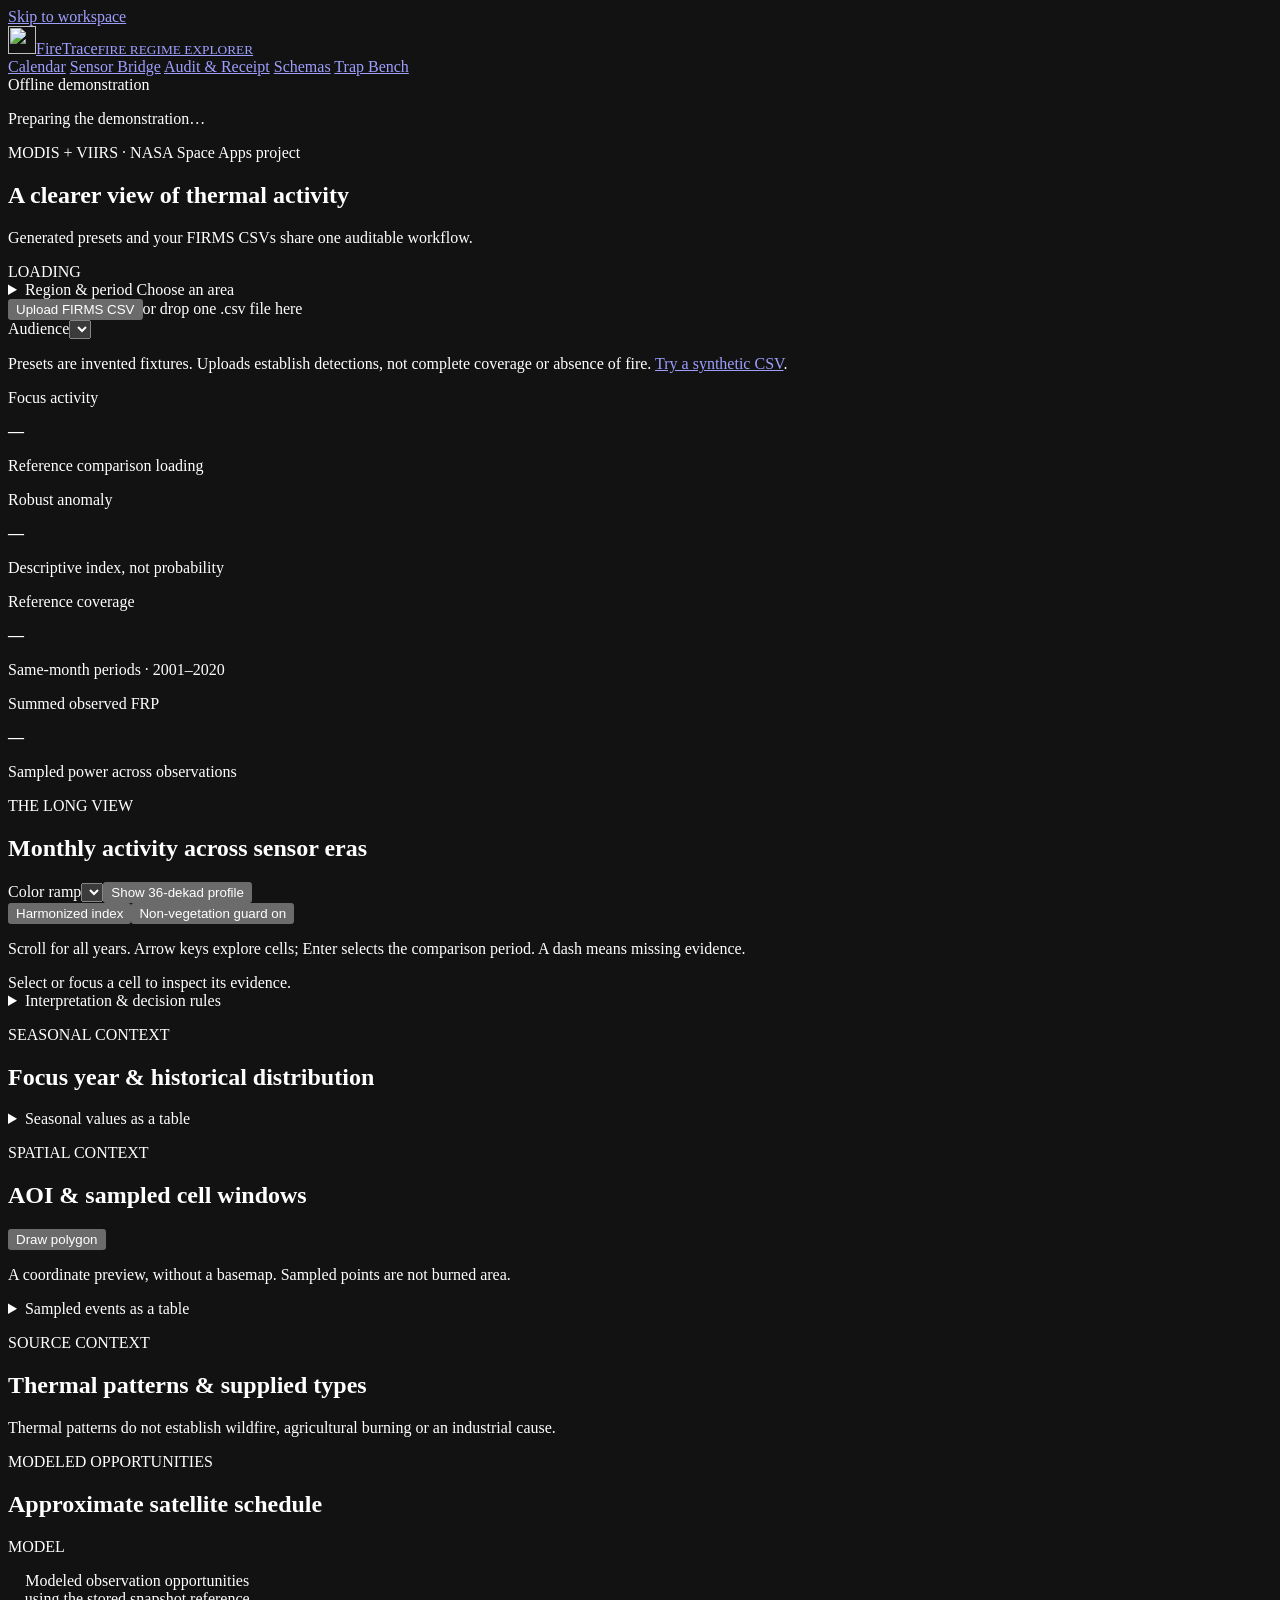
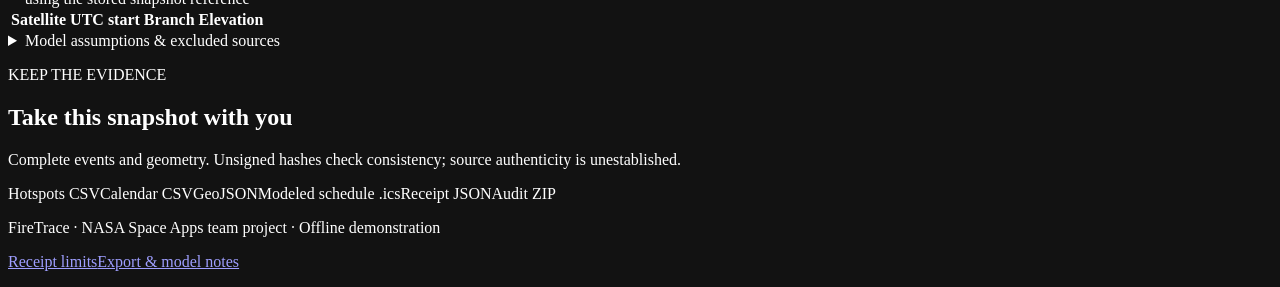
==== commit da34948d: "fix: align demo schemas documentation and verification with evidence" ====
--- a/app/web/static/index.html
+++ b/app/web/static/index.html
@@ -60,7 +60,7 @@
             <details class="geometry-input"><summary>Paste GeoJSON · keyboard alternative to drawing</summary><label for="geojson-input" class="small">Point, Polygon, MultiPolygon or FeatureCollection</label><textarea id="geojson-input" rows="5" spellcheck="false" placeholder='{"type":"Polygon","coordinates":[…]}'></textarea><button type="button" class="btn" id="btn-geojson">Analyze this geometry</button></details>
           </div>
         </details>
-        <button type="button" class="btn" id="btn-upload-trigger">Upload FIRMS CSV</button>
+        <div class="csv-drop-zone" id="csv-drop-zone"><button type="button" class="btn" id="btn-upload-trigger">Upload FIRMS CSV</button><span class="small muted">or drop one .csv file here</span></div>
         <input type="file" id="csv-file-input" accept=".csv,text/csv" hidden>
         <label class="audience-picker">Audience<select id="persona-select"></select></label>
       </div>
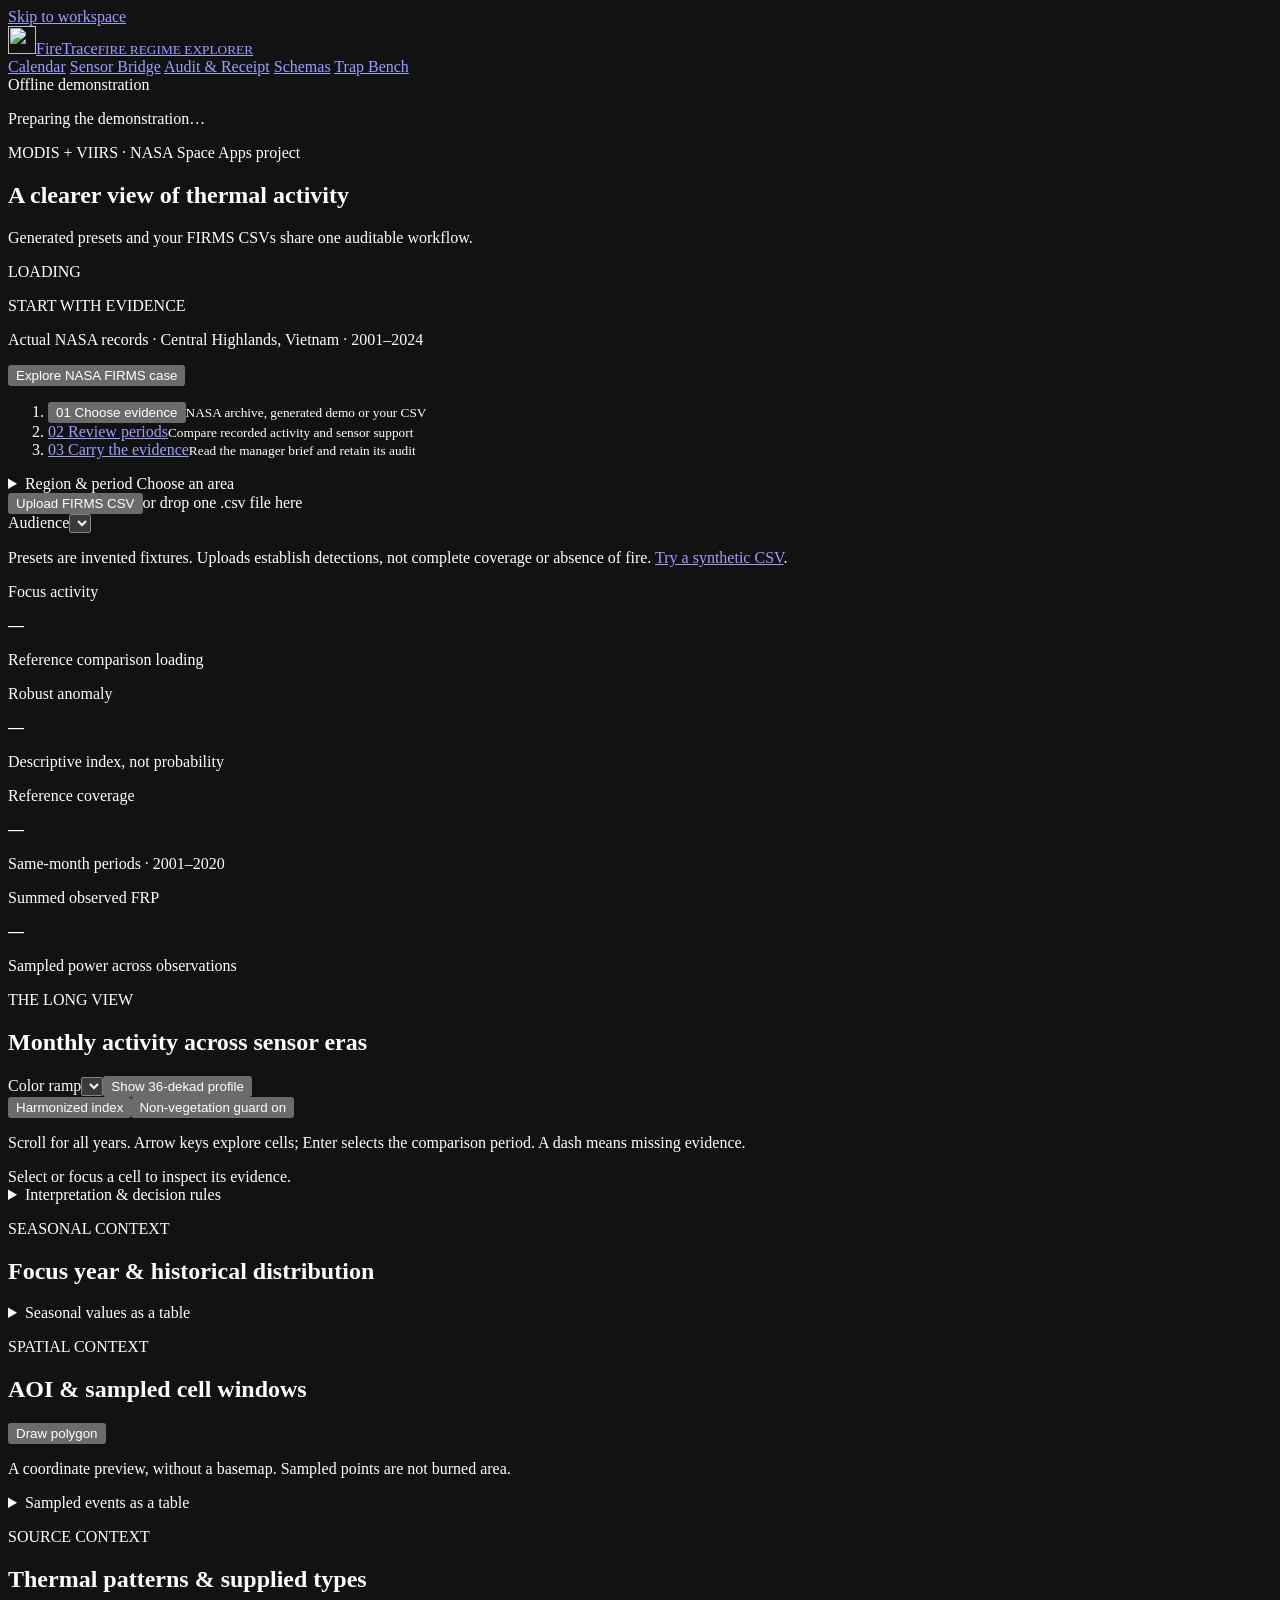
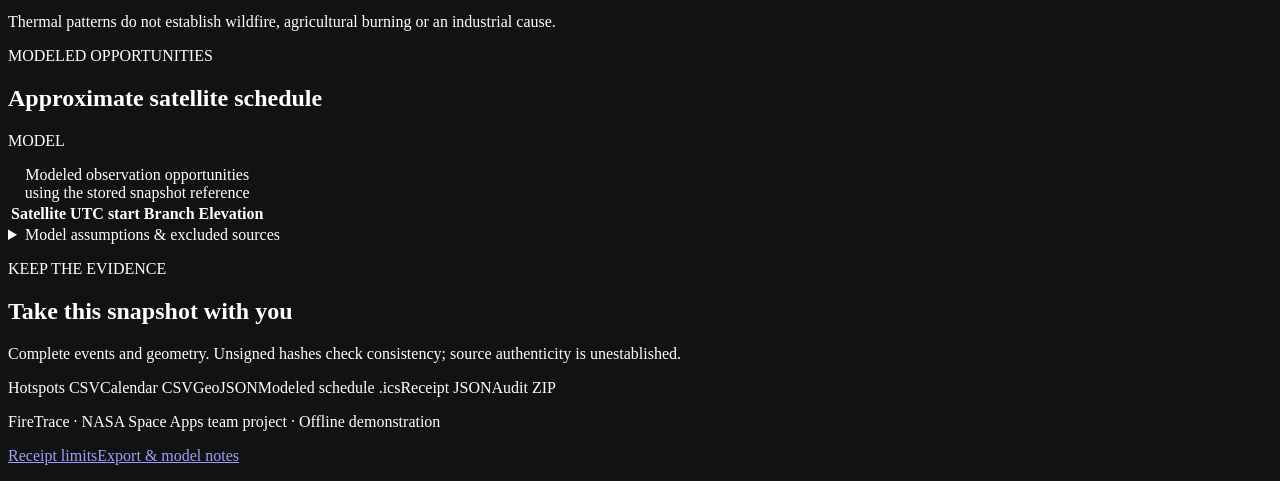
==== commit 8cae9ae3: "feat: connect NASA case to guided evidence workflow" ====
--- a/app/web/static/index.html
+++ b/app/web/static/index.html
@@ -36,6 +36,12 @@
         <div><p class="eyebrow">MODIS + VIIRS · NASA Space Apps project</p><h1 id="aoi-heading">A clearer view of thermal activity</h1><p class="small muted" id="aoi-description">Generated presets and your FIRMS CSVs share one auditable workflow.</p></div>
         <div class="context-status"><span class="tag" id="hero-verdict-tag">LOADING</span><span class="mono small muted" id="run-seal-pill"></span></div>
       </div>
+      <div class="evidence-entry"><div><p class="eyebrow">START WITH EVIDENCE</p><p class="small muted">Actual NASA records · Central Highlands, Vietnam · 2001–2024</p></div><button type="button" class="btn btn-primary" id="btn-real-case">Explore NASA FIRMS case</button></div>
+      <ol id="review-guide" class="review-guide" aria-label="Land-manager review steps">
+        <li><button type="button" id="btn-guide-source"><span>01</span> Choose evidence</button><small>NASA archive, generated demo or your CSV</small></li>
+        <li><a href="#/"><span>02</span> Review periods</a><small>Compare recorded activity and sensor support</small></li>
+        <li><a href="#/audit"><span>03</span> Carry the evidence</a><small>Read the manager brief and retain its audit</small></li>
+      </ol>
       <div class="context-actions">
         <details id="selection-panel" class="selection-panel glass">
           <summary>Region &amp; period <span class="small muted" id="selection-label">Choose an area</span></summary>
@@ -101,11 +107,13 @@
     <section id="view-bridge" class="view stack" aria-label="Sensor bridge" hidden>
       <article class="panel"><p class="eyebrow">CROSS-SENSOR CONTEXT</p><h2 class="section-title">How the bridge changes the index</h2><p class="lead">MODIS and VIIRS detect different footprints. FireTrace groups cell windows and compares supplied overlap months using an explicit multiplier. The result is an occupancy index; correlation does not validate physical fire activity.</p><div class="chart-scroll" id="bridge-chart-box"></div><p class="small muted">Separate axes preserve units: raw detections above, HHE below. Dashed markers show the 2012 and 2018 transitions.</p></article>
       <div id="bridge-audit-kpis" class="metric-grid"></div>
+      <details class="panel" id="model-assessment"><summary>Inspect training and held-out agreement</summary><p class="small muted" id="model-policy-note"></p><div id="model-assessment-table" class="table-scroll"></div><p class="small muted" id="model-assessment-limits"></p></details>
       <div class="two-column"><article class="panel"><p class="eyebrow">BEFORE / AFTER</p><h2>Transition diagnostics</h2><div id="transition-audits" class="finding-list"></div></article><article class="panel"><p class="eyebrow">POOLED VS. ERA RATIOS</p><h2>Overlap agreement</h2><p class="small muted" id="calibration-note"></p><div id="era-table" class="table-scroll"></div></article></div>
       <article class="panel"><h2>Annual sensor evidence</h2><p class="small muted">Partial totals remain partial. Trend calculations use complete declared years only.</p><div class="table-scroll"><table class="data-table"><thead><tr><th scope="col">Year</th><th scope="col">Raw MODIS</th><th scope="col">Raw VIIRS</th><th scope="col">HHE</th><th scope="col">Summed FRP · MW</th><th scope="col">Coverage</th></tr></thead><tbody id="bridge-tbody"></tbody></table></div></article>
     </section>
 
     <section id="view-audit" class="view stack" aria-label="Evaluator and receipt" hidden>
+      <article class="panel" id="manager-brief" aria-label="Manager review brief"><p class="eyebrow">CARRY THE EVIDENCE</p><h2>Manager review brief</h2><div id="manager-brief-content"></div><div class="export-actions"><a class="btn" id="dl-brief-receipt" aria-disabled="true" download>Retain receipt JSON</a><a class="btn btn-primary" id="dl-brief-package" aria-disabled="true" download>Retain audit ZIP</a></div></article>
       <article class="panel"><p class="eyebrow">CHANGE ONE ASSUMPTION</p><h2 class="section-title">Counterfactual laboratory</h2><p class="lead">Each experiment creates a new snapshot and retains the original. A median scenario changes the hypothetical metric; it does not invent observations.</p><div id="whatif-grid" class="card-grid"></div></article>
       <article class="panel"><p class="eyebrow">EVIDENCE &amp; LIMITS</p><h2>Four automatic diagnostics</h2><p class="small muted">Diagnostic results apply to these supplied inputs and demonstration methods.</p><div id="refutation-grid" class="card-grid"></div></article>
       <article class="panel"><p class="eyebrow">DETERMINISTIC PIPELINE</p><h2>Five stages, one trace</h2><p class="small muted">Extractor → Planner → Investigator → Evaluator → Writer. Stage timestamps use the snapshot reference, not execution time.</p><div class="table-scroll"><table class="data-table"><thead><tr><th scope="col">Stage</th><th scope="col">Action</th><th scope="col">Input</th><th scope="col">Output</th><th scope="col">Rows</th></tr></thead><tbody id="trace-tbody"></tbody></table></div></article>
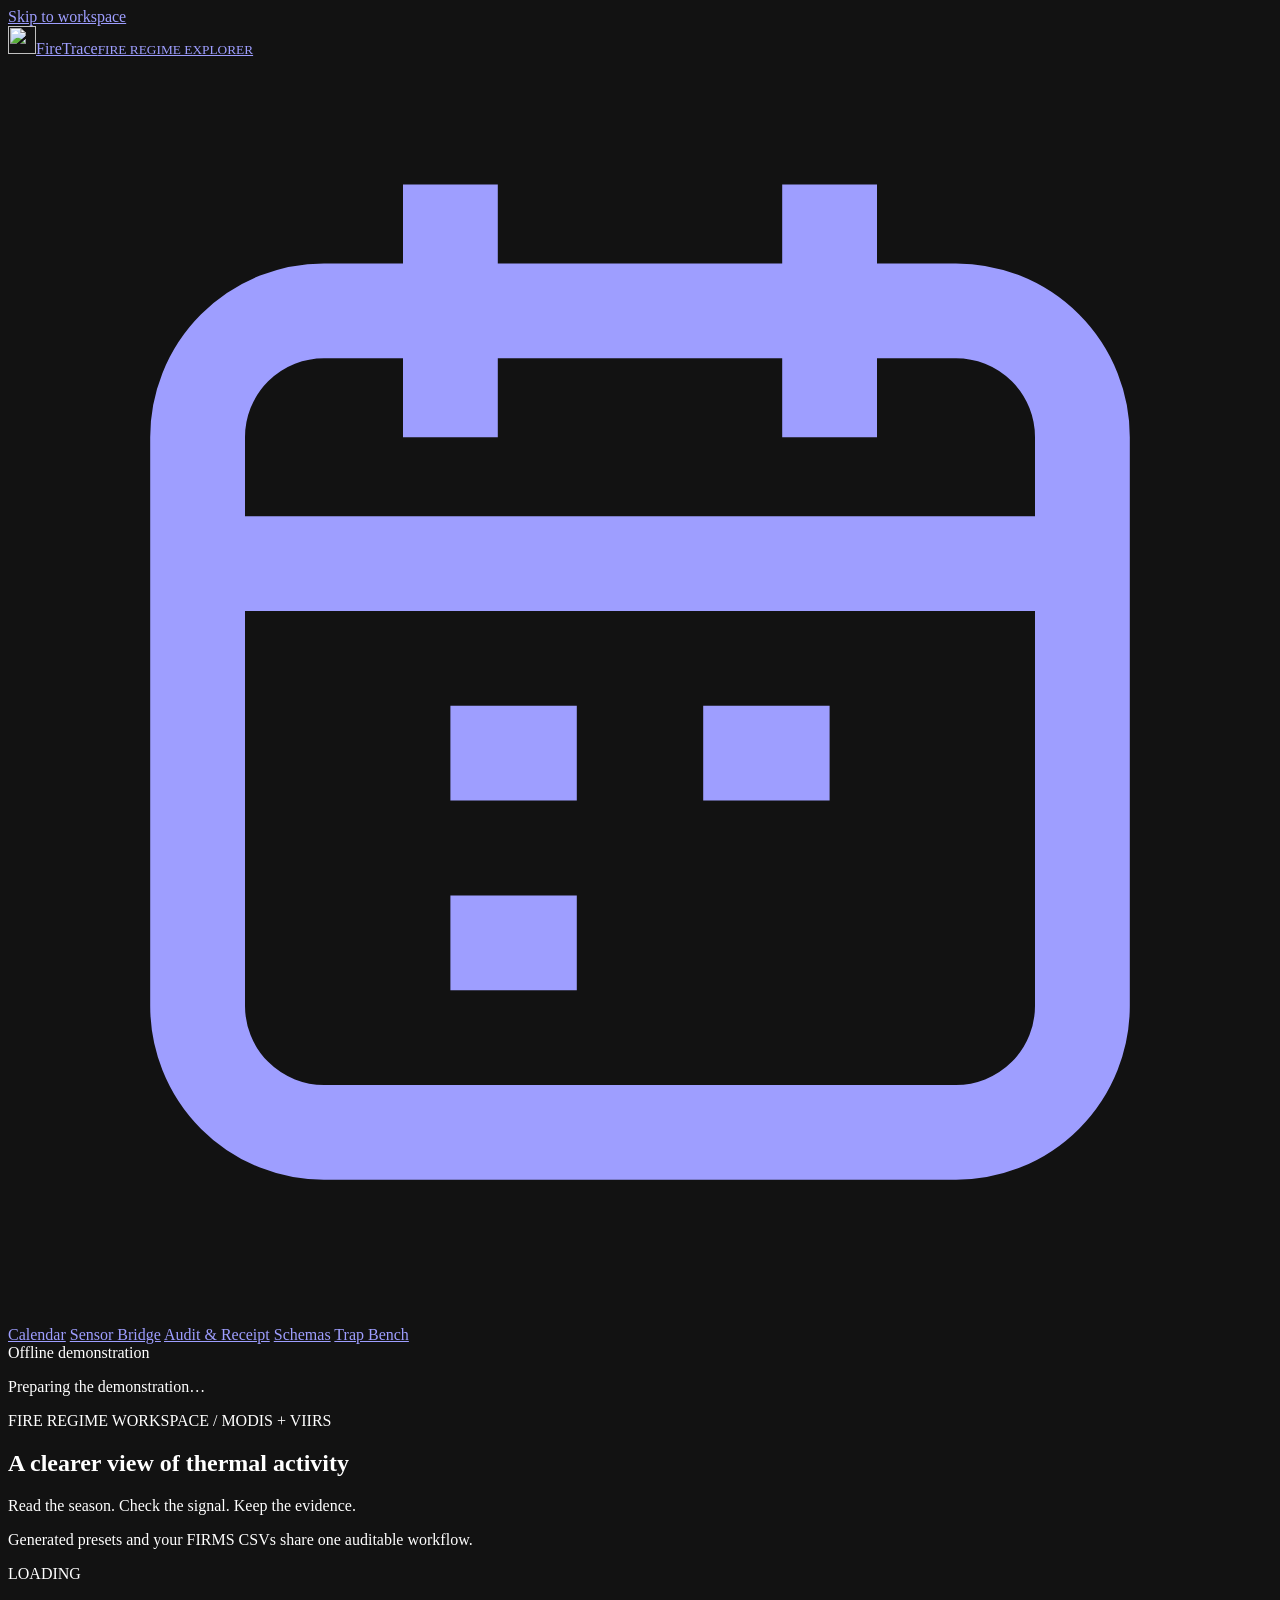
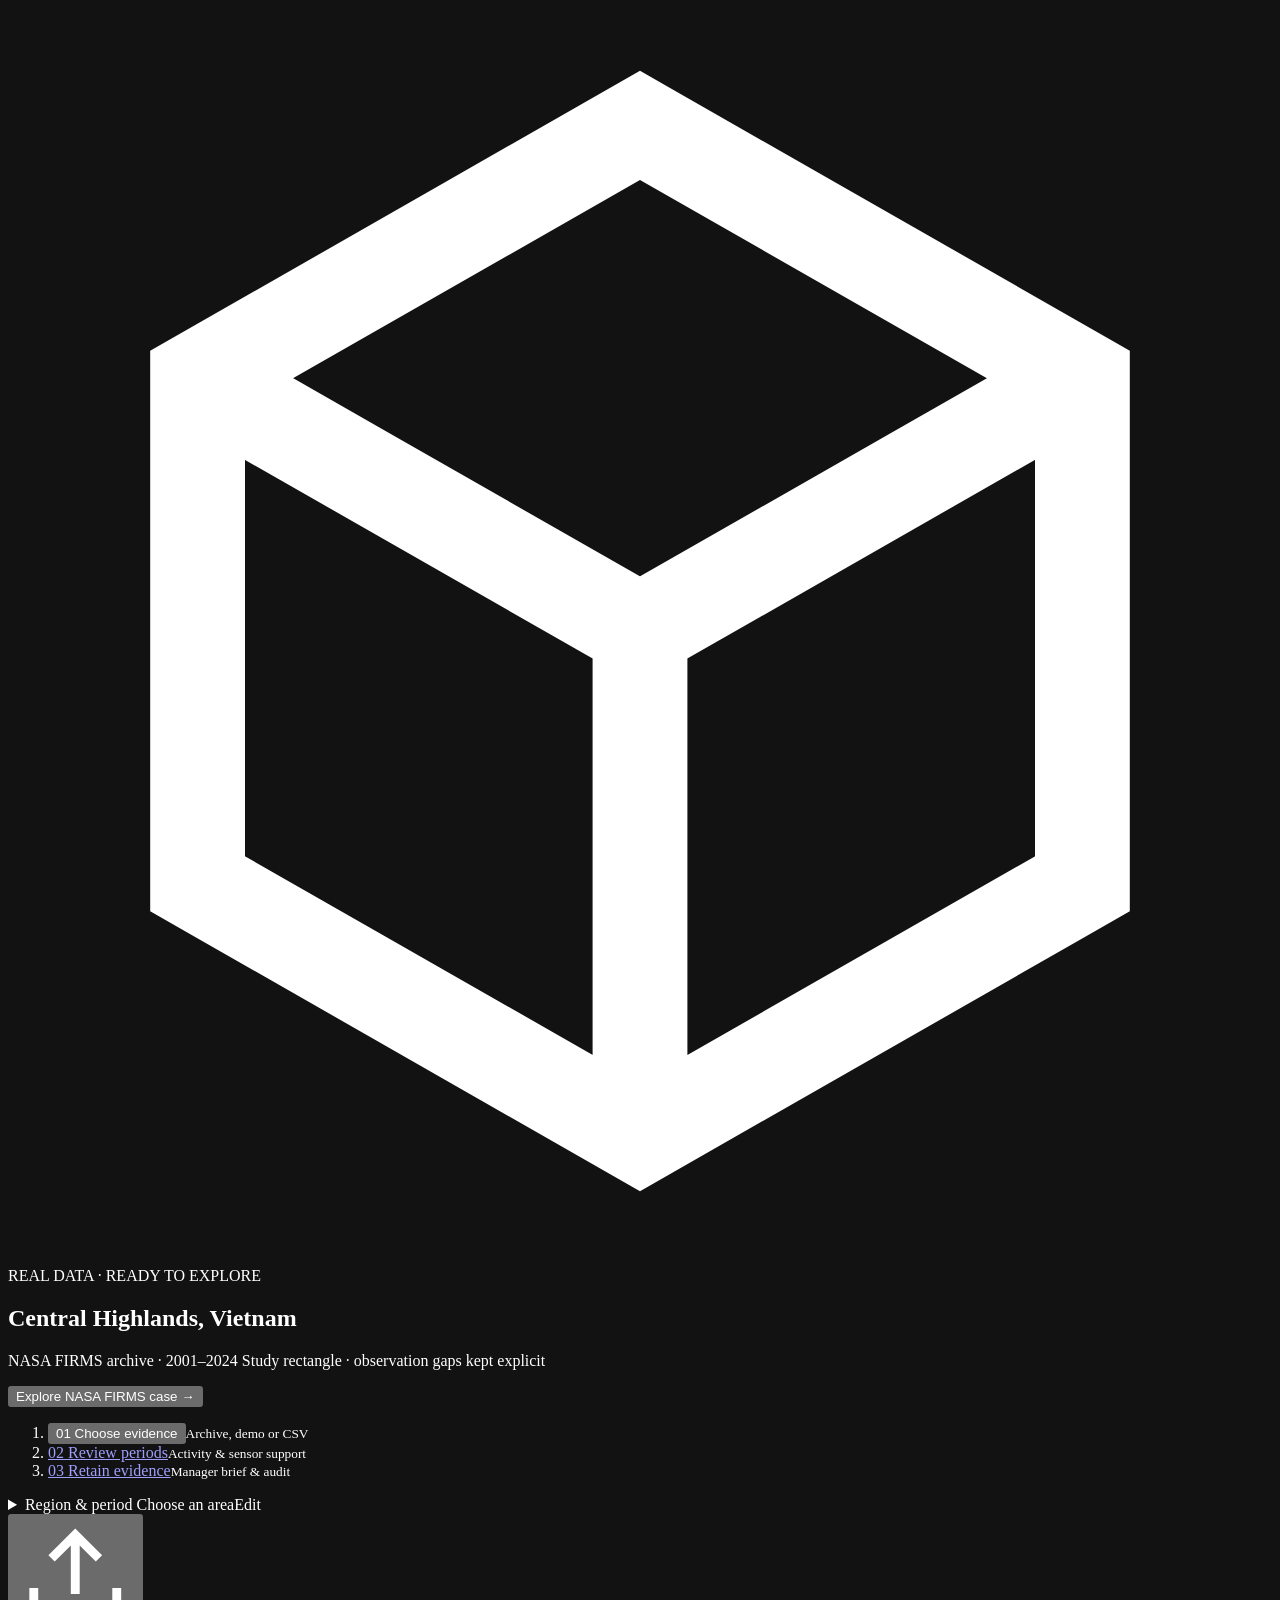
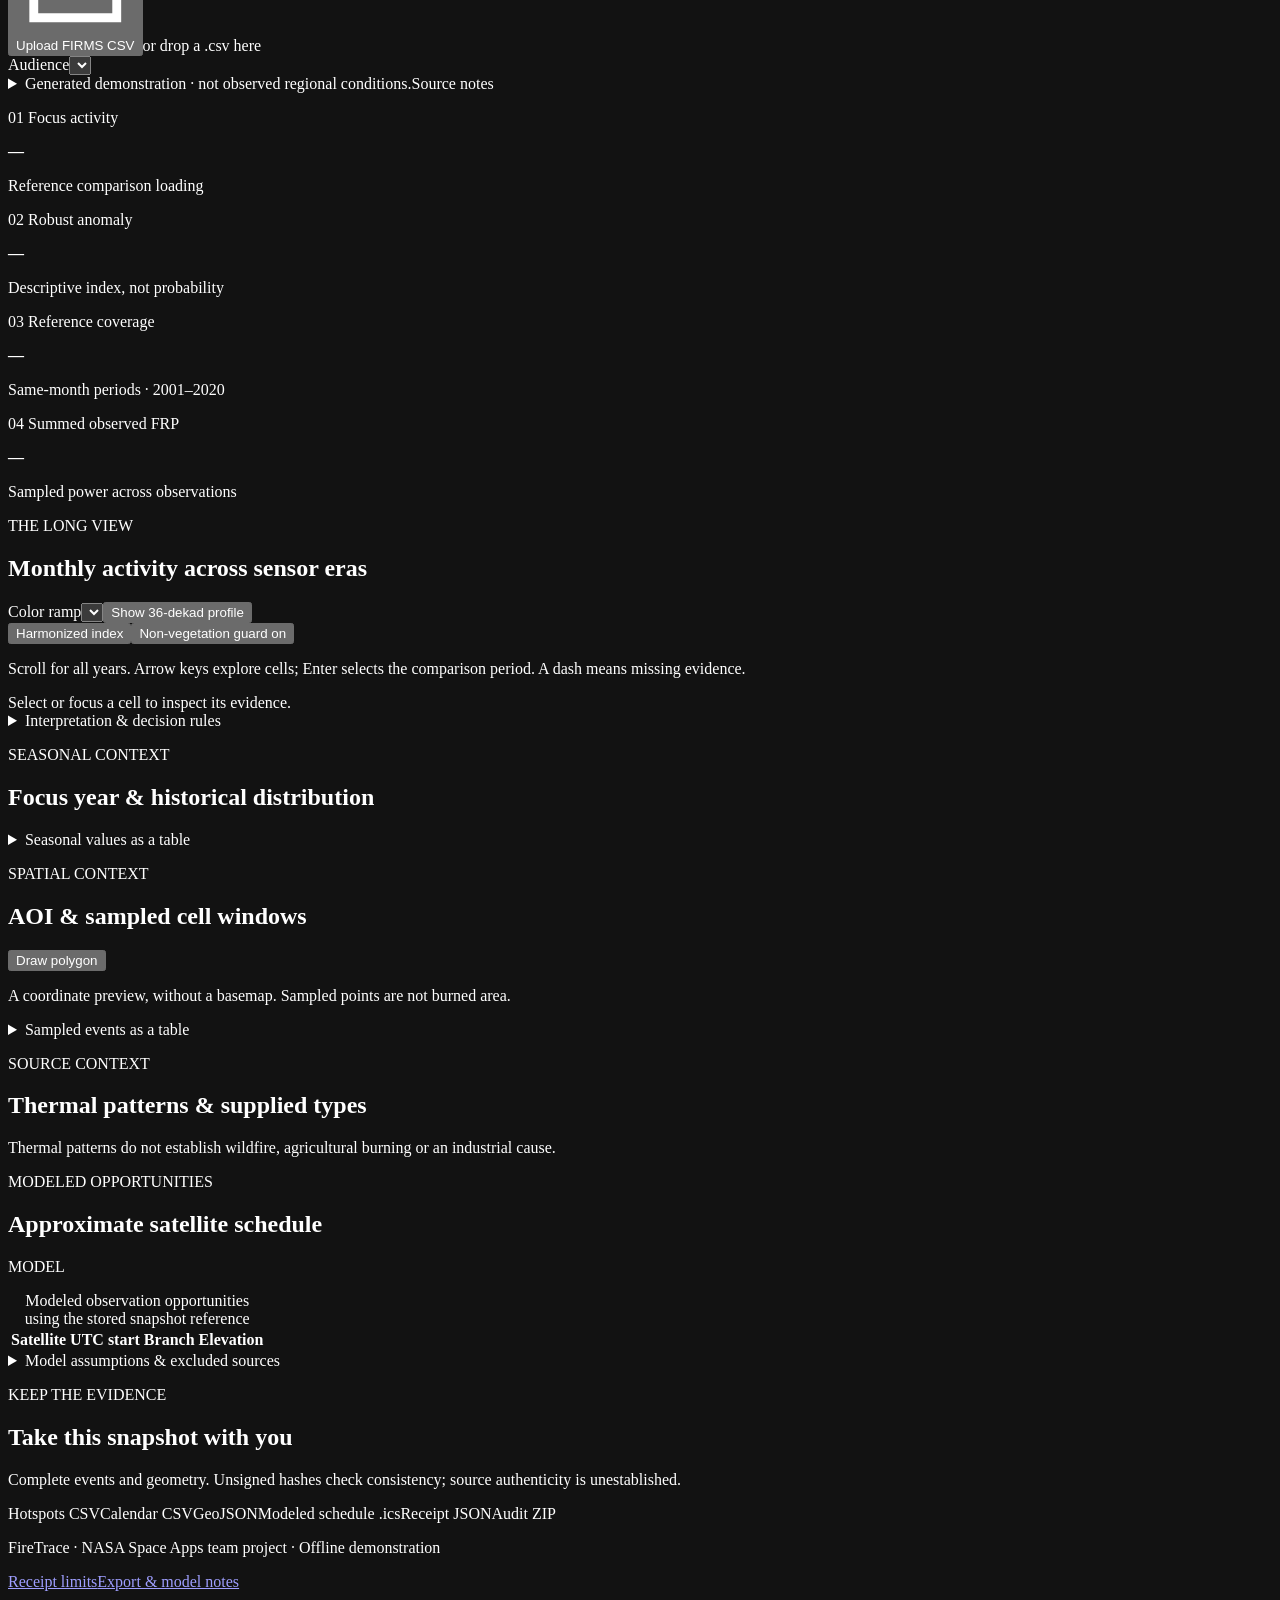
==== commit 4b1986f8: "feat: refine FireTrace dashboard for team review" ====
--- a/app/web/static/index.html
+++ b/app/web/static/index.html
@@ -4,7 +4,7 @@
   <meta charset="utf-8">
   <meta name="viewport" content="width=device-width, initial-scale=1">
   <meta name="color-scheme" content="dark">
-  <meta name="description" content="Explore a transparent offline MODIS and VIIRS fire-regime demonstration, inspect its assumptions, and reproduce its evidence.">
+  <meta name="description" content="Understand seasonal fire activity, compare MODIS and VIIRS, and keep the evidence behind every conclusion. Explore NASA FIRMS records or your own CSV.">
   <title>FireTrace · Fire regime explorer</title>
   <link rel="icon" href="/static/mark.svg" type="image/svg+xml">
   <link rel="preload" href="/static/fonts/Geist-Variable.woff2" as="font" type="font/woff2" crossorigin>
@@ -18,7 +18,7 @@
     <div class="bar-in">
       <a class="brand" href="#/" aria-label="FireTrace calendar"><img src="/static/mark.svg" width="28" height="28" alt=""><span>FireTrace<small>FIRE REGIME EXPLORER</small></span></a>
       <nav class="tabs" aria-label="Primary views">
-        <a id="tab-calendar" href="#/" aria-current="page">Calendar</a>
+        <a id="tab-calendar" href="#/" aria-current="page"><svg class="nav-icon" viewBox="0 0 20 20" fill="none" stroke="currentColor" stroke-width="1.5" aria-hidden="true"><rect x="3" y="4" width="14" height="13" rx="2"/><path d="M3 8h14M7 2v4m6-4v4M7 11h2m2 0h2m-6 3h2"/></svg>Calendar</a>
         <a id="tab-bridge" href="#/bridge" aria-label="Sensor Bridge" data-short="Bridge"><span class="nav-full">Sensor Bridge</span></a>
         <a id="tab-audit" href="#/audit" aria-label="Audit &amp; Receipt" data-short="Audit"><span class="nav-full">Audit &amp; Receipt</span></a>
         <a id="tab-manifesto" href="#/manifesto">Schemas</a>
@@ -32,19 +32,24 @@
     <div id="global-error" class="error" role="alert" hidden><span id="error-message"></span><button type="button" class="btn" id="btn-retry">Retry</button></div>
 
     <section id="analysis-context" aria-label="Analysis context" class="context">
-      <div class="context-heading">
-        <div><p class="eyebrow">MODIS + VIIRS · NASA Space Apps project</p><h1 id="aoi-heading">A clearer view of thermal activity</h1><p class="small muted" id="aoi-description">Generated presets and your FIRMS CSVs share one auditable workflow.</p></div>
-        <div class="context-status"><span class="tag" id="hero-verdict-tag">LOADING</span><span class="mono small muted" id="run-seal-pill"></span></div>
+      <div class="workspace-overview">
+        <div class="context-heading">
+          <div><p class="eyebrow">FIRE REGIME WORKSPACE <span aria-hidden="true">/</span> MODIS + VIIRS</p><h1 id="aoi-heading">A clearer view of thermal activity</h1><p class="workspace-purpose">Read the season. Check the signal. Keep the evidence.</p><p class="small muted" id="aoi-description">Generated presets and your FIRMS CSVs share one auditable workflow.</p></div>
+          <div class="context-status"><span class="tag" id="hero-verdict-tag">LOADING</span><p class="small muted" id="verdict-explanation"></p></div>
+        </div>
+        <aside class="evidence-entry" aria-label="Featured NASA case study">
+          <div><p class="eyebrow"><svg viewBox="0 0 20 20" fill="none" stroke="currentColor" stroke-width="1.5" aria-hidden="true"><path d="m10 2 7 4v8l-7 4-7-4V6zM3 6l7 4 7-4m-7 4v8"/></svg><span id="evidence-case-state">REAL DATA · READY TO EXPLORE</span></p><h2>Central Highlands, Vietnam</h2><p class="small muted">NASA FIRMS archive · 2001–2024 <span class="case-boundary">Study rectangle · observation gaps kept explicit</span></p></div>
+          <button type="button" class="btn btn-primary" id="btn-real-case">Explore NASA FIRMS case <span aria-hidden="true">→</span></button>
+        </aside>
       </div>
-      <div class="evidence-entry"><div><p class="eyebrow">START WITH EVIDENCE</p><p class="small muted">Actual NASA records · Central Highlands, Vietnam · 2001–2024</p></div><button type="button" class="btn btn-primary" id="btn-real-case">Explore NASA FIRMS case</button></div>
       <ol id="review-guide" class="review-guide" aria-label="Land-manager review steps">
-        <li><button type="button" id="btn-guide-source"><span>01</span> Choose evidence</button><small>NASA archive, generated demo or your CSV</small></li>
-        <li><a href="#/"><span>02</span> Review periods</a><small>Compare recorded activity and sensor support</small></li>
-        <li><a href="#/audit"><span>03</span> Carry the evidence</a><small>Read the manager brief and retain its audit</small></li>
+        <li><button type="button" id="btn-guide-source"><span>01</span> Choose evidence</button><small>Archive, demo or CSV</small></li>
+        <li><a href="#calendar-matrix"><span>02</span> Review periods</a><small>Activity &amp; sensor support</small></li>
+        <li><a href="#/audit"><span>03</span> Retain evidence</a><small>Manager brief &amp; audit</small></li>
       </ol>
       <div class="context-actions">
         <details id="selection-panel" class="selection-panel glass">
-          <summary>Region &amp; period <span class="small muted" id="selection-label">Choose an area</span></summary>
+          <summary>Region &amp; period <span class="small muted" id="selection-label">Choose an area</span><span class="selection-edit" aria-hidden="true">Edit</span></summary>
           <div class="selection-content">
             <p class="eyebrow">Generated presets</p>
             <div id="preset-row" class="preset-row" role="group" aria-label="Generated demonstration presets"></div>
@@ -66,23 +71,23 @@
             <details class="geometry-input"><summary>Paste GeoJSON · keyboard alternative to drawing</summary><label for="geojson-input" class="small">Point, Polygon, MultiPolygon or FeatureCollection</label><textarea id="geojson-input" rows="5" spellcheck="false" placeholder='{"type":"Polygon","coordinates":[…]}'></textarea><button type="button" class="btn" id="btn-geojson">Analyze this geometry</button></details>
           </div>
         </details>
-        <div class="csv-drop-zone" id="csv-drop-zone"><button type="button" class="btn" id="btn-upload-trigger">Upload FIRMS CSV</button><span class="small muted">or drop one .csv file here</span></div>
+        <div class="csv-drop-zone" id="csv-drop-zone"><button type="button" class="btn" id="btn-upload-trigger"><svg class="button-icon" viewBox="0 0 20 20" fill="none" stroke="currentColor" stroke-width="1.5" aria-hidden="true"><path d="M10 13V3m-4 4 4-4 4 4M3 12v5h14v-5"/></svg>Upload FIRMS CSV</button><span class="drop-hint small muted">or drop a .csv here</span></div>
         <input type="file" id="csv-file-input" accept=".csv,text/csv" hidden>
-        <label class="audience-picker">Audience<select id="persona-select"></select></label>
+        <label class="audience-picker"><span class="audience-title">Audience</span><select id="persona-select"></select></label>
       </div>
-      <p class="small muted" id="data-note">Presets are invented fixtures. Uploads establish detections, not complete coverage or absence of fire. <a href="/static/samples/generated-firms-demo.csv" download>Try a synthetic CSV</a>.</p>
+      <details class="source-details"><summary><span id="source-summary">Generated demonstration · not observed regional conditions.</span><span class="source-notes-label">Source notes</span></summary><p class="small muted" id="data-note">Presets are invented fixtures. Uploads establish detections, not complete coverage or absence of fire. <a href="/static/samples/generated-firms-demo.csv" download>Try a synthetic CSV</a>.</p></details>
       <div class="scenario-banner" id="scenario-banner" hidden><div><strong>Hypothetical metric</strong><p class="small">The focus metric is modeled at its historical median. Observed source records, HHE, raw counts and FRP stay unchanged.</p></div><button class="btn" id="btn-clear-scenario" type="button">Return to observed metric</button></div>
     </section>
 
     <section id="view-calendar" class="view stack" aria-label="Burning calendar">
       <div class="metric-grid" id="kpi-grid">
-        <article class="metric"><p class="eyebrow">Focus activity</p><strong id="kpi-focus-val" class="metric-value mono">—</strong><p id="kpi-focus-sub" class="small muted">Reference comparison loading</p></article>
-        <article class="metric"><p class="eyebrow">Robust anomaly</p><strong id="kpi-z-val" class="metric-value mono">—</strong><p id="kpi-z-sub" class="small muted">Descriptive index, not probability</p></article>
-        <article class="metric"><p class="eyebrow">Reference coverage</p><strong id="kpi-baseline-val" class="metric-value mono">—</strong><p id="kpi-baseline-sub" class="small muted">Same-month periods · 2001–2020</p></article>
-        <article class="metric"><p class="eyebrow">Summed observed FRP</p><strong id="kpi-frp-val" class="metric-value mono">—</strong><p id="kpi-frp-sub" class="small muted">Sampled power across observations</p></article>
+        <article class="metric"><p class="eyebrow"><span class="metric-index" aria-hidden="true">01</span> Focus activity</p><strong id="kpi-focus-val" class="metric-value mono">—</strong><p id="kpi-focus-sub" class="small muted">Reference comparison loading</p></article>
+        <article class="metric"><p class="eyebrow"><span class="metric-index" aria-hidden="true">02</span> Robust anomaly</p><strong id="kpi-z-val" class="metric-value mono">—</strong><p id="kpi-z-sub" class="small muted">Descriptive index, not probability</p></article>
+        <article class="metric"><p class="eyebrow"><span class="metric-index" aria-hidden="true">03</span> Reference coverage</p><strong id="kpi-baseline-val" class="metric-value mono">—</strong><p id="kpi-baseline-sub" class="small muted">Same-month periods · 2001–2020</p></article>
+        <article class="metric"><p class="eyebrow"><span class="metric-index" aria-hidden="true">04</span> Summed observed FRP</p><strong id="kpi-frp-val" class="metric-value mono">—</strong><p id="kpi-frp-sub" class="small muted">Sampled power across observations</p></article>
       </div>
 
-      <article class="panel calendar-card">
+      <article class="panel calendar-card" id="calendar-matrix">
         <div class="card-head"><div><p class="eyebrow">THE LONG VIEW</p><h2 id="cal-title">Monthly activity across sensor eras</h2></div><div class="calendar-actions"><label class="compact-label">Color ramp<select id="ramp-select"></select></label><button class="btn" type="button" id="btn-toggle-granularity" aria-pressed="false">Show 36-dekad profile</button></div></div>
         <div class="analysis-toolbar"><div class="switch-row"><button class="switch" id="btn-toggle-mode" type="button" role="switch" aria-checked="true"><i aria-hidden="true"></i><span id="mode-switch-label">Harmonized index</span></button><button class="switch" id="btn-toggle-flare" type="button" role="switch" aria-checked="true"><i aria-hidden="true"></i><span id="flare-switch-label">Non-vegetation guard on</span></button></div><span class="small muted" id="calendar-window"></span></div>
         <div id="ramp-legend" class="ramp-legend"></div>
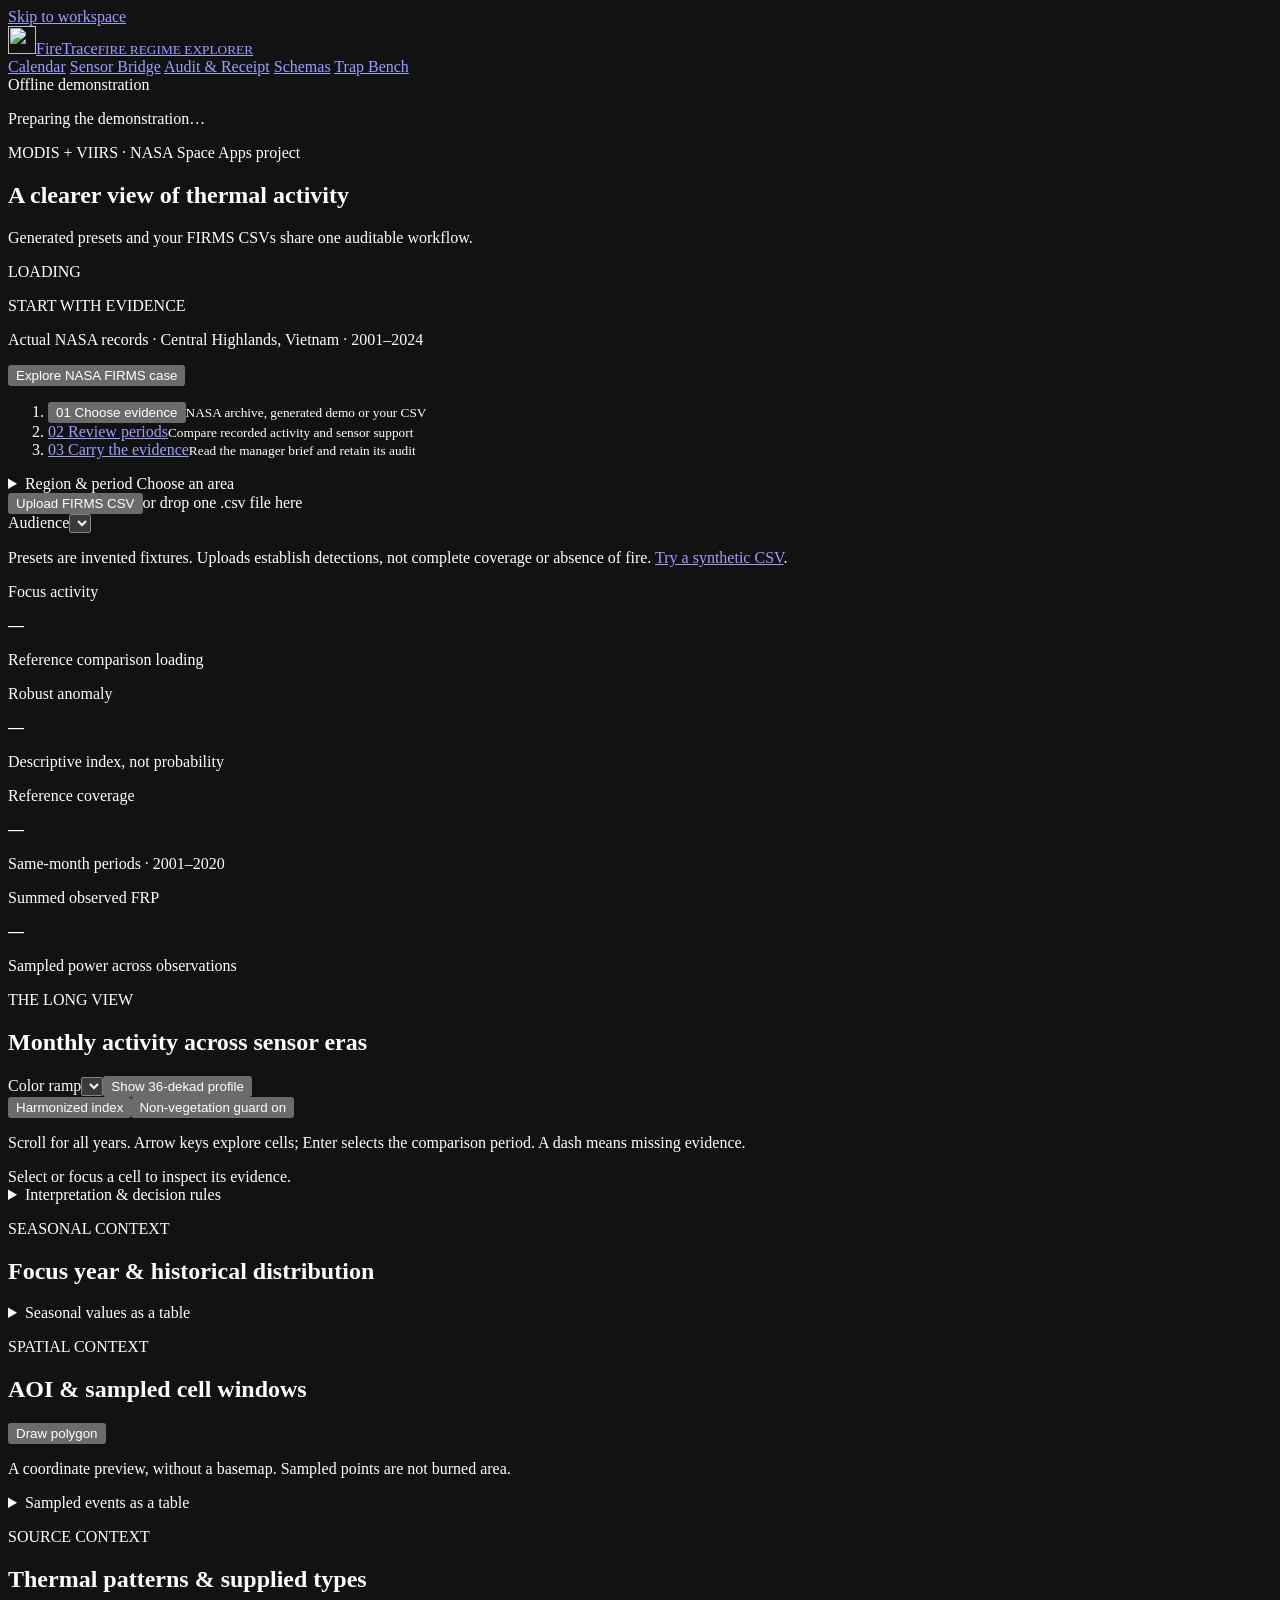
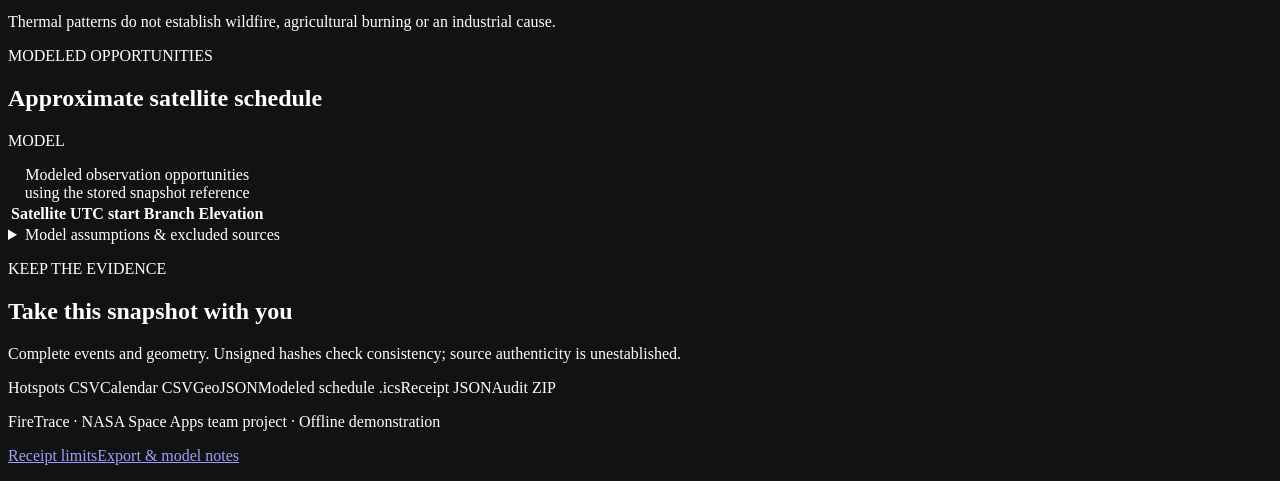
==== commit c049fe75: "Merge branch 'codex/firetrace-upgrade' into main" ====
--- a/app/web/static/index.html
+++ b/app/web/static/index.html
@@ -4,7 +4,7 @@
   <meta charset="utf-8">
   <meta name="viewport" content="width=device-width, initial-scale=1">
   <meta name="color-scheme" content="dark">
-  <meta name="description" content="Understand seasonal fire activity, compare MODIS and VIIRS, and keep the evidence behind every conclusion. Explore NASA FIRMS records or your own CSV.">
+  <meta name="description" content="Explore a transparent offline MODIS and VIIRS fire-regime demonstration, inspect its assumptions, and reproduce its evidence.">
   <title>FireTrace · Fire regime explorer</title>
   <link rel="icon" href="/static/mark.svg" type="image/svg+xml">
   <link rel="preload" href="/static/fonts/Geist-Variable.woff2" as="font" type="font/woff2" crossorigin>
@@ -18,7 +18,7 @@
     <div class="bar-in">
       <a class="brand" href="#/" aria-label="FireTrace calendar"><img src="/static/mark.svg" width="28" height="28" alt=""><span>FireTrace<small>FIRE REGIME EXPLORER</small></span></a>
       <nav class="tabs" aria-label="Primary views">
-        <a id="tab-calendar" href="#/" aria-current="page"><svg class="nav-icon" viewBox="0 0 20 20" fill="none" stroke="currentColor" stroke-width="1.5" aria-hidden="true"><rect x="3" y="4" width="14" height="13" rx="2"/><path d="M3 8h14M7 2v4m6-4v4M7 11h2m2 0h2m-6 3h2"/></svg>Calendar</a>
+        <a id="tab-calendar" href="#/" aria-current="page">Calendar</a>
         <a id="tab-bridge" href="#/bridge" aria-label="Sensor Bridge" data-short="Bridge"><span class="nav-full">Sensor Bridge</span></a>
         <a id="tab-audit" href="#/audit" aria-label="Audit &amp; Receipt" data-short="Audit"><span class="nav-full">Audit &amp; Receipt</span></a>
         <a id="tab-manifesto" href="#/manifesto">Schemas</a>
@@ -32,24 +32,19 @@
     <div id="global-error" class="error" role="alert" hidden><span id="error-message"></span><button type="button" class="btn" id="btn-retry">Retry</button></div>
 
     <section id="analysis-context" aria-label="Analysis context" class="context">
-      <div class="workspace-overview">
-        <div class="context-heading">
-          <div><p class="eyebrow">FIRE REGIME WORKSPACE <span aria-hidden="true">/</span> MODIS + VIIRS</p><h1 id="aoi-heading">A clearer view of thermal activity</h1><p class="workspace-purpose">Read the season. Check the signal. Keep the evidence.</p><p class="small muted" id="aoi-description">Generated presets and your FIRMS CSVs share one auditable workflow.</p></div>
-          <div class="context-status"><span class="tag" id="hero-verdict-tag">LOADING</span><p class="small muted" id="verdict-explanation"></p></div>
-        </div>
-        <aside class="evidence-entry" aria-label="Featured NASA case study">
-          <div><p class="eyebrow"><svg viewBox="0 0 20 20" fill="none" stroke="currentColor" stroke-width="1.5" aria-hidden="true"><path d="m10 2 7 4v8l-7 4-7-4V6zM3 6l7 4 7-4m-7 4v8"/></svg><span id="evidence-case-state">REAL DATA · READY TO EXPLORE</span></p><h2>Central Highlands, Vietnam</h2><p class="small muted">NASA FIRMS archive · 2001–2024 <span class="case-boundary">Study rectangle · observation gaps kept explicit</span></p></div>
-          <button type="button" class="btn btn-primary" id="btn-real-case">Explore NASA FIRMS case <span aria-hidden="true">→</span></button>
-        </aside>
+      <div class="context-heading">
+        <div><p class="eyebrow">MODIS + VIIRS · NASA Space Apps project</p><h1 id="aoi-heading">A clearer view of thermal activity</h1><p class="small muted" id="aoi-description">Generated presets and your FIRMS CSVs share one auditable workflow.</p></div>
+        <div class="context-status"><span class="tag" id="hero-verdict-tag">LOADING</span><span class="mono small muted" id="run-seal-pill"></span></div>
       </div>
+      <div class="evidence-entry"><div><p class="eyebrow">START WITH EVIDENCE</p><p class="small muted">Actual NASA records · Central Highlands, Vietnam · 2001–2024</p></div><button type="button" class="btn btn-primary" id="btn-real-case">Explore NASA FIRMS case</button></div>
       <ol id="review-guide" class="review-guide" aria-label="Land-manager review steps">
-        <li><button type="button" id="btn-guide-source"><span>01</span> Choose evidence</button><small>Archive, demo or CSV</small></li>
-        <li><a href="#calendar-matrix"><span>02</span> Review periods</a><small>Activity &amp; sensor support</small></li>
-        <li><a href="#/audit"><span>03</span> Retain evidence</a><small>Manager brief &amp; audit</small></li>
+        <li><button type="button" id="btn-guide-source"><span>01</span> Choose evidence</button><small>NASA archive, generated demo or your CSV</small></li>
+        <li><a href="#/"><span>02</span> Review periods</a><small>Compare recorded activity and sensor support</small></li>
+        <li><a href="#/audit"><span>03</span> Carry the evidence</a><small>Read the manager brief and retain its audit</small></li>
       </ol>
       <div class="context-actions">
         <details id="selection-panel" class="selection-panel glass">
-          <summary>Region &amp; period <span class="small muted" id="selection-label">Choose an area</span><span class="selection-edit" aria-hidden="true">Edit</span></summary>
+          <summary>Region &amp; period <span class="small muted" id="selection-label">Choose an area</span></summary>
           <div class="selection-content">
             <p class="eyebrow">Generated presets</p>
             <div id="preset-row" class="preset-row" role="group" aria-label="Generated demonstration presets"></div>
@@ -71,23 +66,23 @@
             <details class="geometry-input"><summary>Paste GeoJSON · keyboard alternative to drawing</summary><label for="geojson-input" class="small">Point, Polygon, MultiPolygon or FeatureCollection</label><textarea id="geojson-input" rows="5" spellcheck="false" placeholder='{"type":"Polygon","coordinates":[…]}'></textarea><button type="button" class="btn" id="btn-geojson">Analyze this geometry</button></details>
           </div>
         </details>
-        <div class="csv-drop-zone" id="csv-drop-zone"><button type="button" class="btn" id="btn-upload-trigger"><svg class="button-icon" viewBox="0 0 20 20" fill="none" stroke="currentColor" stroke-width="1.5" aria-hidden="true"><path d="M10 13V3m-4 4 4-4 4 4M3 12v5h14v-5"/></svg>Upload FIRMS CSV</button><span class="drop-hint small muted">or drop a .csv here</span></div>
+        <div class="csv-drop-zone" id="csv-drop-zone"><button type="button" class="btn" id="btn-upload-trigger">Upload FIRMS CSV</button><span class="small muted">or drop one .csv file here</span></div>
         <input type="file" id="csv-file-input" accept=".csv,text/csv" hidden>
-        <label class="audience-picker"><span class="audience-title">Audience</span><select id="persona-select"></select></label>
+        <label class="audience-picker">Audience<select id="persona-select"></select></label>
       </div>
-      <details class="source-details"><summary><span id="source-summary">Generated demonstration · not observed regional conditions.</span><span class="source-notes-label">Source notes</span></summary><p class="small muted" id="data-note">Presets are invented fixtures. Uploads establish detections, not complete coverage or absence of fire. <a href="/static/samples/generated-firms-demo.csv" download>Try a synthetic CSV</a>.</p></details>
+      <p class="small muted" id="data-note">Presets are invented fixtures. Uploads establish detections, not complete coverage or absence of fire. <a href="/static/samples/generated-firms-demo.csv" download>Try a synthetic CSV</a>.</p>
       <div class="scenario-banner" id="scenario-banner" hidden><div><strong>Hypothetical metric</strong><p class="small">The focus metric is modeled at its historical median. Observed source records, HHE, raw counts and FRP stay unchanged.</p></div><button class="btn" id="btn-clear-scenario" type="button">Return to observed metric</button></div>
     </section>
 
     <section id="view-calendar" class="view stack" aria-label="Burning calendar">
       <div class="metric-grid" id="kpi-grid">
-        <article class="metric"><p class="eyebrow"><span class="metric-index" aria-hidden="true">01</span> Focus activity</p><strong id="kpi-focus-val" class="metric-value mono">—</strong><p id="kpi-focus-sub" class="small muted">Reference comparison loading</p></article>
-        <article class="metric"><p class="eyebrow"><span class="metric-index" aria-hidden="true">02</span> Robust anomaly</p><strong id="kpi-z-val" class="metric-value mono">—</strong><p id="kpi-z-sub" class="small muted">Descriptive index, not probability</p></article>
-        <article class="metric"><p class="eyebrow"><span class="metric-index" aria-hidden="true">03</span> Reference coverage</p><strong id="kpi-baseline-val" class="metric-value mono">—</strong><p id="kpi-baseline-sub" class="small muted">Same-month periods · 2001–2020</p></article>
-        <article class="metric"><p class="eyebrow"><span class="metric-index" aria-hidden="true">04</span> Summed observed FRP</p><strong id="kpi-frp-val" class="metric-value mono">—</strong><p id="kpi-frp-sub" class="small muted">Sampled power across observations</p></article>
+        <article class="metric"><p class="eyebrow">Focus activity</p><strong id="kpi-focus-val" class="metric-value mono">—</strong><p id="kpi-focus-sub" class="small muted">Reference comparison loading</p></article>
+        <article class="metric"><p class="eyebrow">Robust anomaly</p><strong id="kpi-z-val" class="metric-value mono">—</strong><p id="kpi-z-sub" class="small muted">Descriptive index, not probability</p></article>
+        <article class="metric"><p class="eyebrow">Reference coverage</p><strong id="kpi-baseline-val" class="metric-value mono">—</strong><p id="kpi-baseline-sub" class="small muted">Same-month periods · 2001–2020</p></article>
+        <article class="metric"><p class="eyebrow">Summed observed FRP</p><strong id="kpi-frp-val" class="metric-value mono">—</strong><p id="kpi-frp-sub" class="small muted">Sampled power across observations</p></article>
       </div>
 
-      <article class="panel calendar-card" id="calendar-matrix">
+      <article class="panel calendar-card">
         <div class="card-head"><div><p class="eyebrow">THE LONG VIEW</p><h2 id="cal-title">Monthly activity across sensor eras</h2></div><div class="calendar-actions"><label class="compact-label">Color ramp<select id="ramp-select"></select></label><button class="btn" type="button" id="btn-toggle-granularity" aria-pressed="false">Show 36-dekad profile</button></div></div>
         <div class="analysis-toolbar"><div class="switch-row"><button class="switch" id="btn-toggle-mode" type="button" role="switch" aria-checked="true"><i aria-hidden="true"></i><span id="mode-switch-label">Harmonized index</span></button><button class="switch" id="btn-toggle-flare" type="button" role="switch" aria-checked="true"><i aria-hidden="true"></i><span id="flare-switch-label">Non-vegetation guard on</span></button></div><span class="small muted" id="calendar-window"></span></div>
         <div id="ramp-legend" class="ramp-legend"></div>
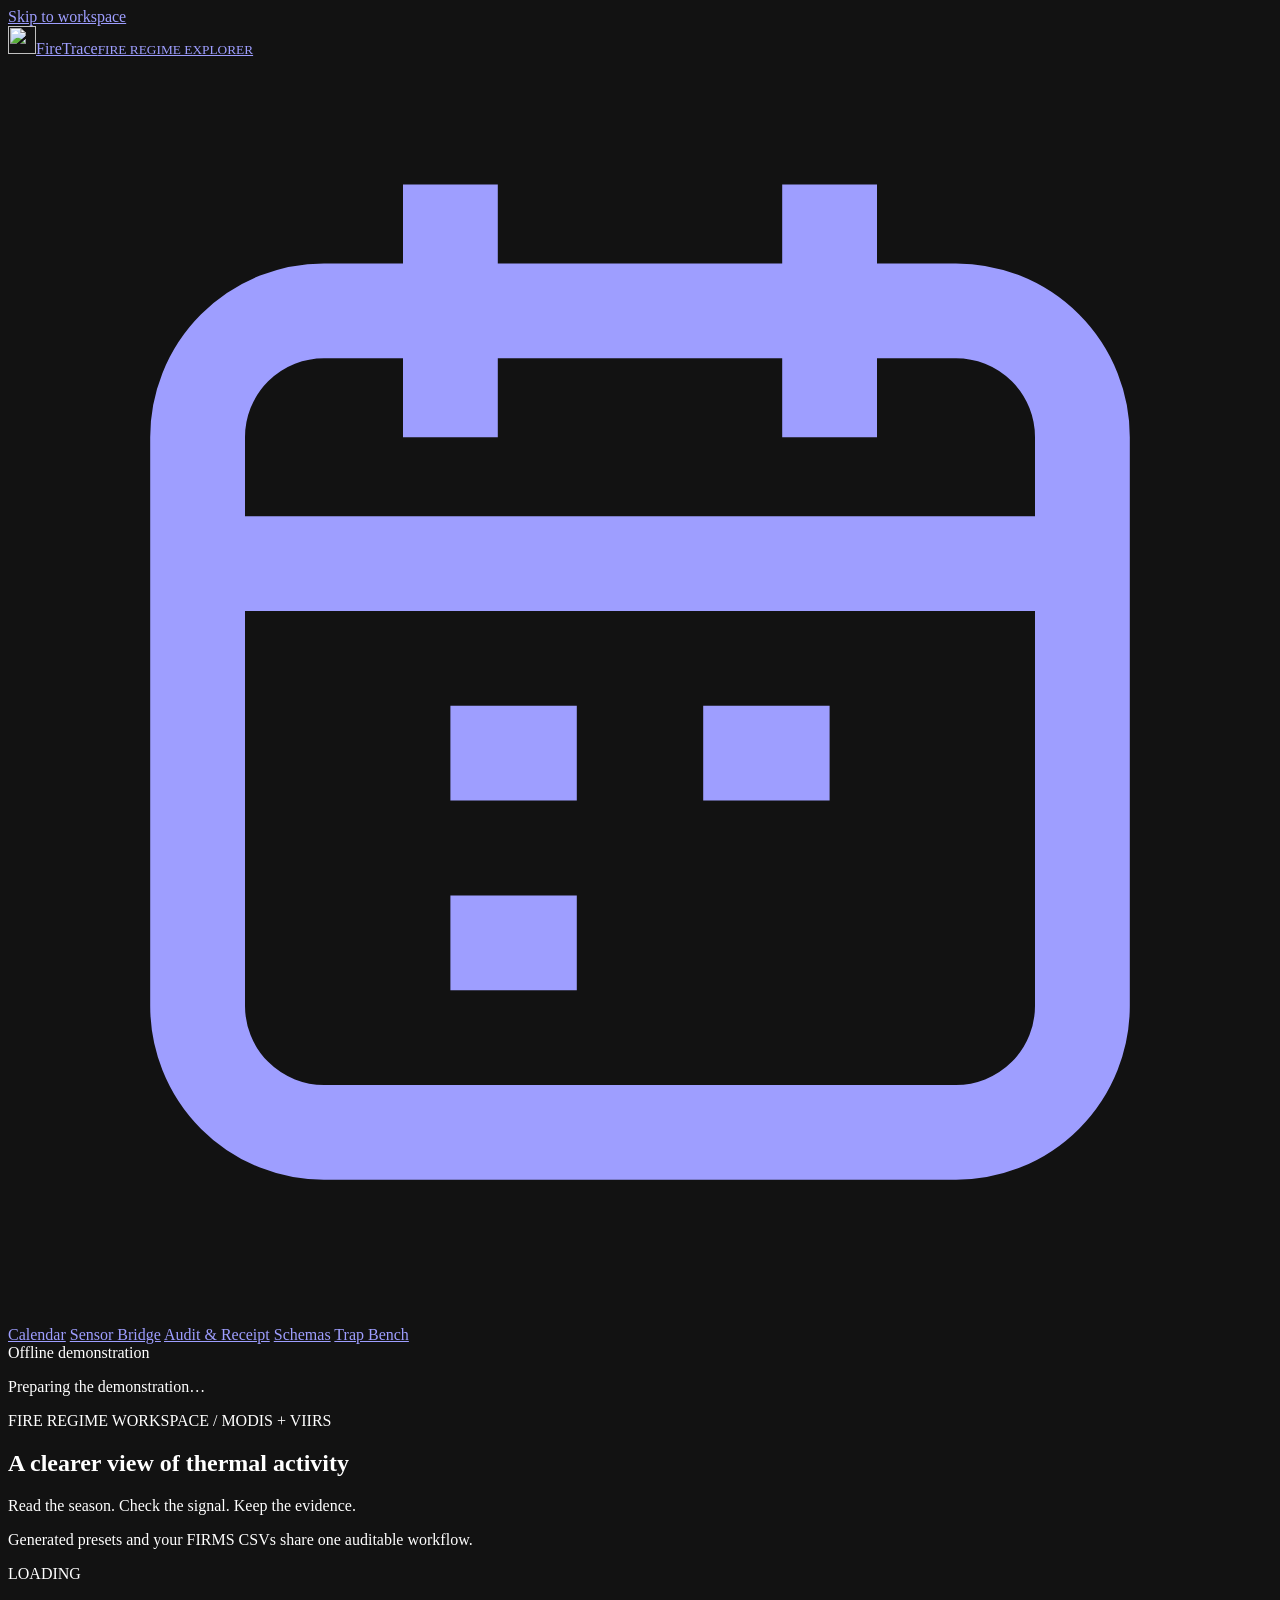
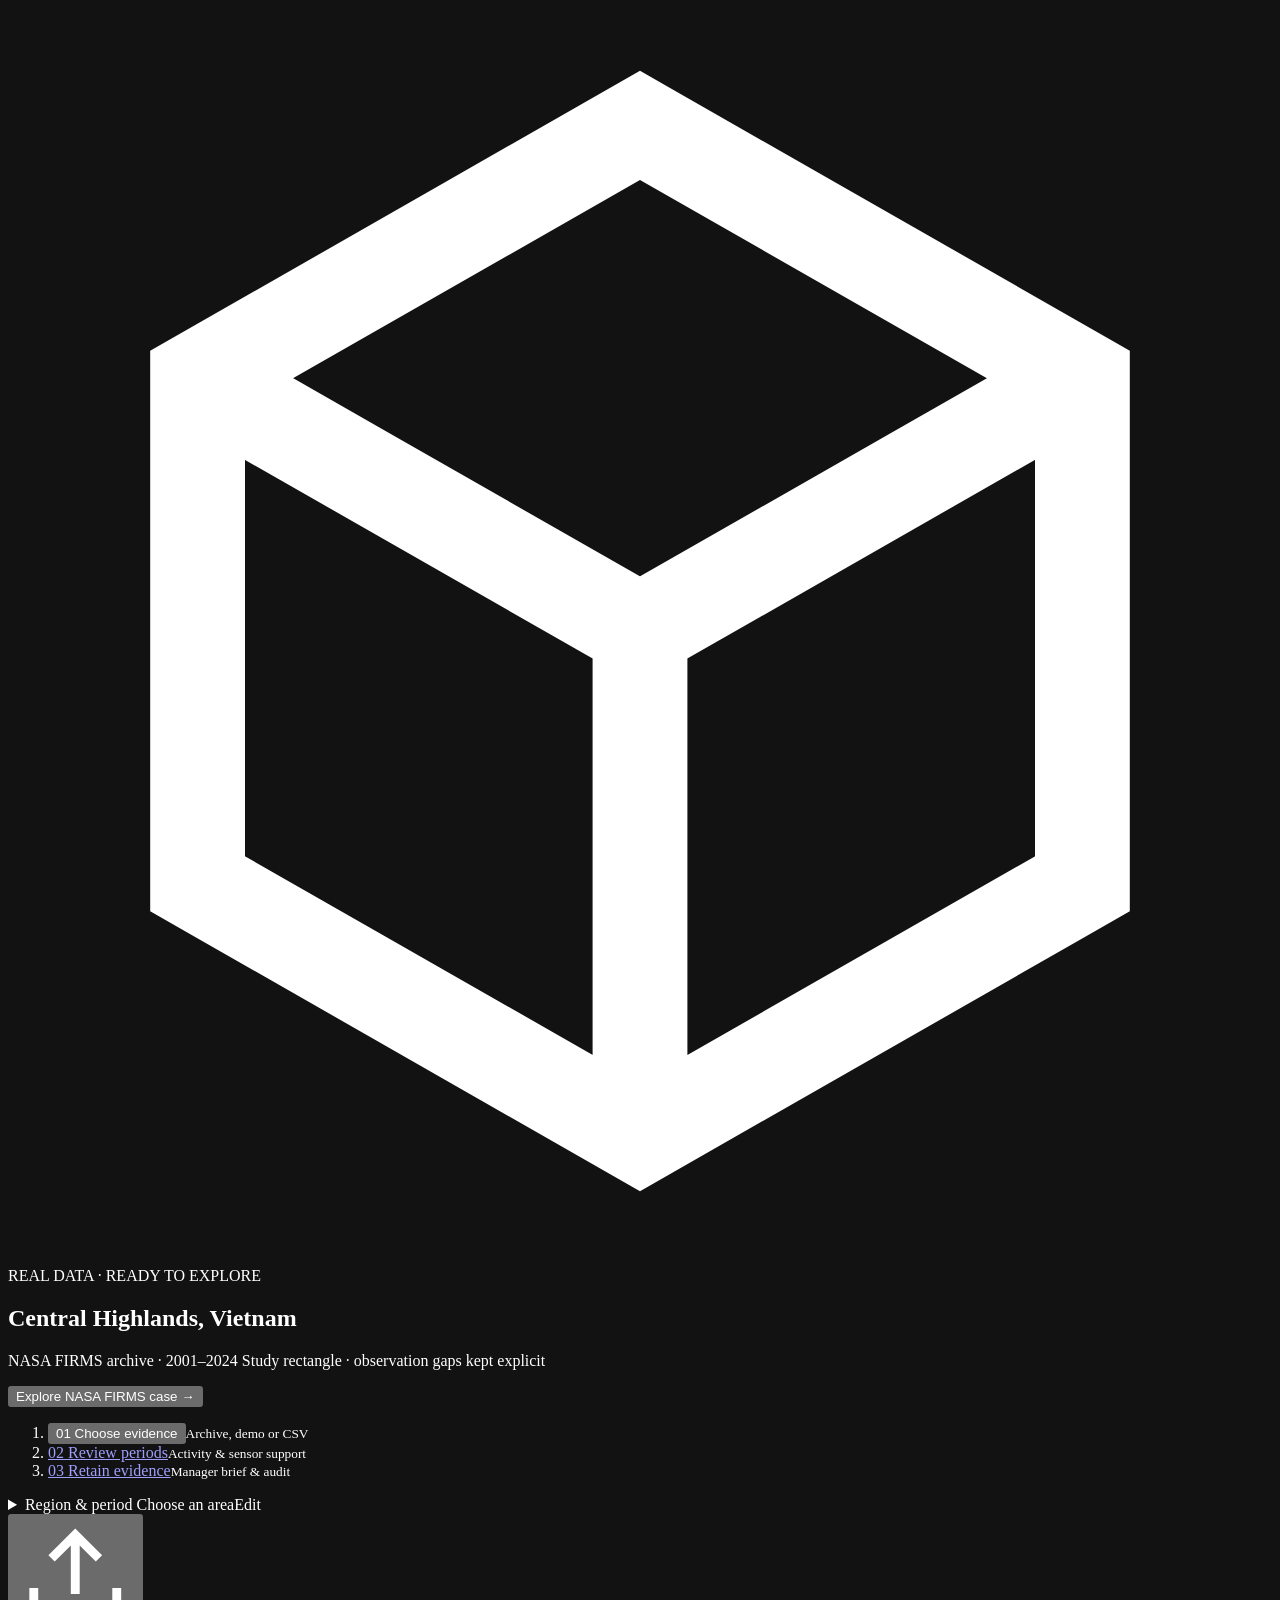
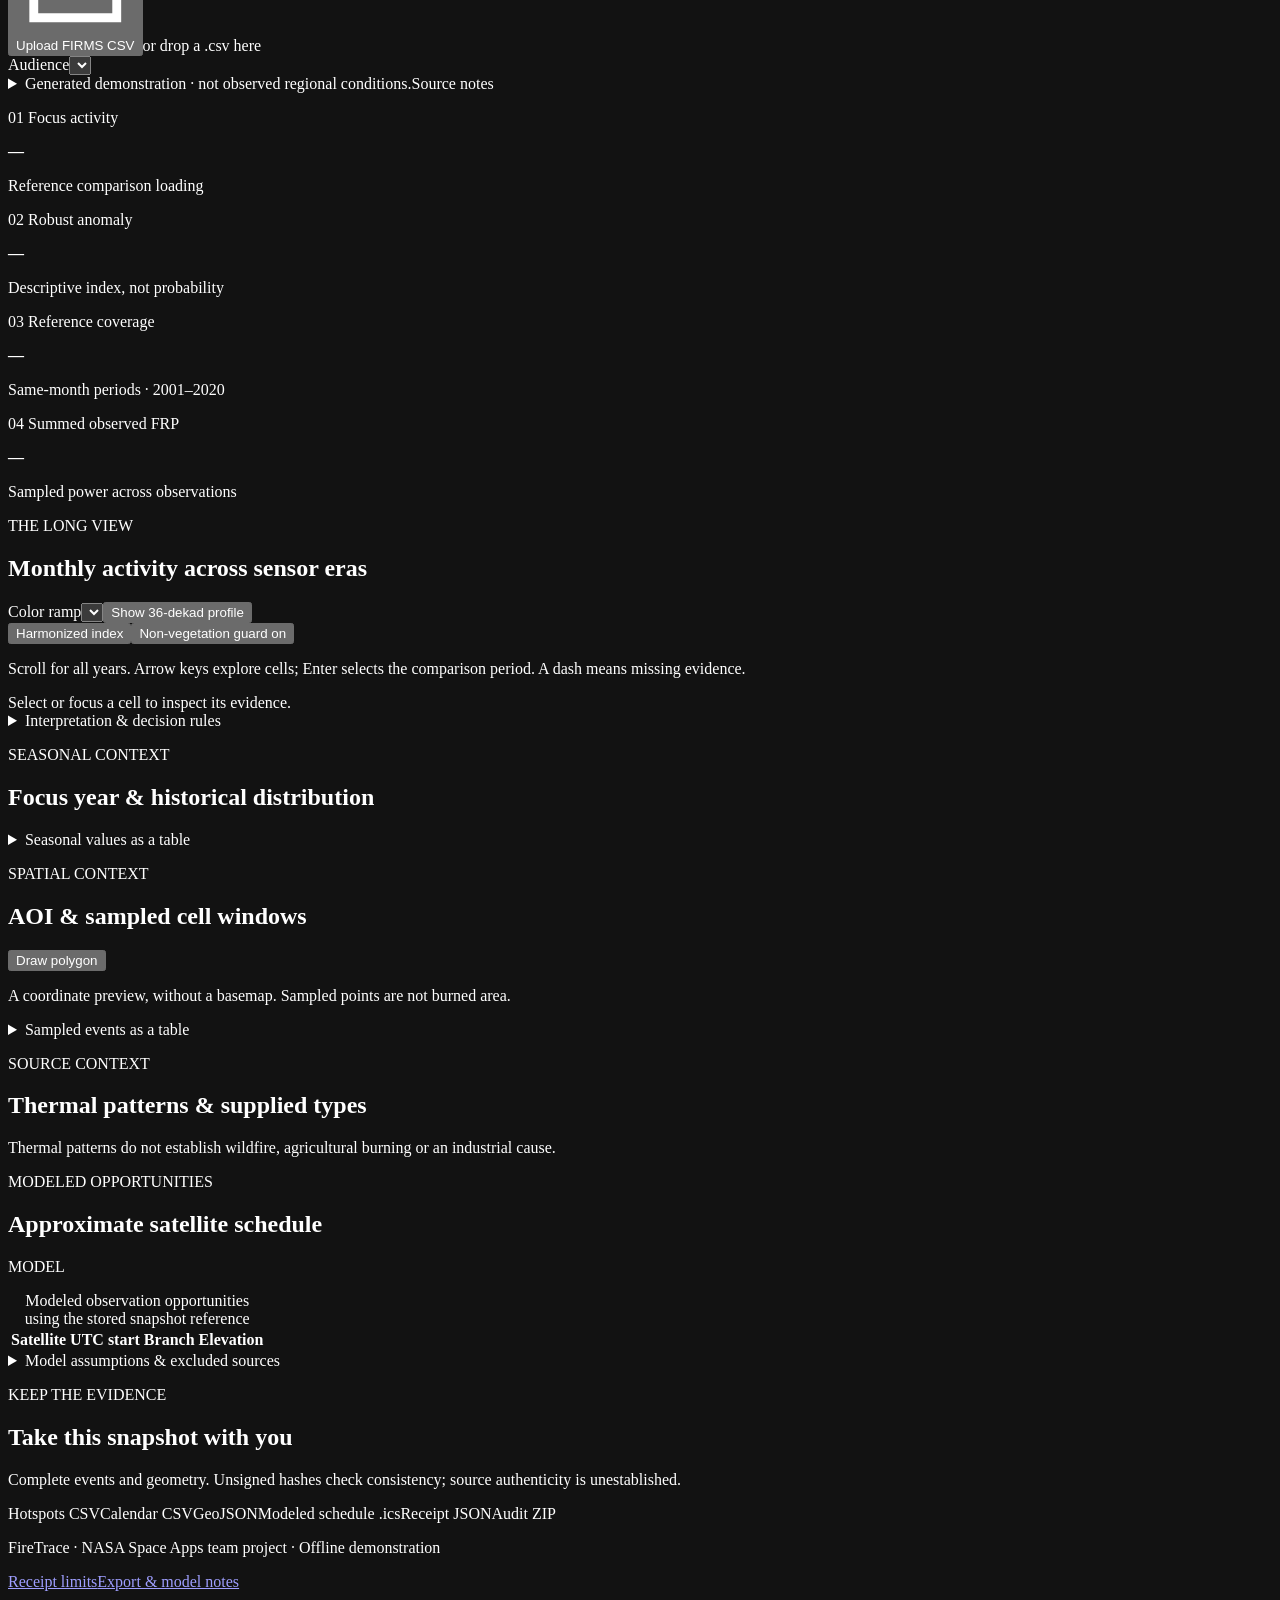
==== commit adc7ae88: "Merge origin/codex/firetrace-ui-review into main keeping <5s perf" ====
--- a/app/web/static/index.html
+++ b/app/web/static/index.html
@@ -4,7 +4,7 @@
   <meta charset="utf-8">
   <meta name="viewport" content="width=device-width, initial-scale=1">
   <meta name="color-scheme" content="dark">
-  <meta name="description" content="Explore a transparent offline MODIS and VIIRS fire-regime demonstration, inspect its assumptions, and reproduce its evidence.">
+  <meta name="description" content="Understand seasonal fire activity, compare MODIS and VIIRS, and keep the evidence behind every conclusion. Explore NASA FIRMS records or your own CSV.">
   <title>FireTrace · Fire regime explorer</title>
   <link rel="icon" href="/static/mark.svg" type="image/svg+xml">
   <link rel="preload" href="/static/fonts/Geist-Variable.woff2" as="font" type="font/woff2" crossorigin>
@@ -18,7 +18,7 @@
     <div class="bar-in">
       <a class="brand" href="#/" aria-label="FireTrace calendar"><img src="/static/mark.svg" width="28" height="28" alt=""><span>FireTrace<small>FIRE REGIME EXPLORER</small></span></a>
       <nav class="tabs" aria-label="Primary views">
-        <a id="tab-calendar" href="#/" aria-current="page">Calendar</a>
+        <a id="tab-calendar" href="#/" aria-current="page"><svg class="nav-icon" viewBox="0 0 20 20" fill="none" stroke="currentColor" stroke-width="1.5" aria-hidden="true"><rect x="3" y="4" width="14" height="13" rx="2"/><path d="M3 8h14M7 2v4m6-4v4M7 11h2m2 0h2m-6 3h2"/></svg>Calendar</a>
         <a id="tab-bridge" href="#/bridge" aria-label="Sensor Bridge" data-short="Bridge"><span class="nav-full">Sensor Bridge</span></a>
         <a id="tab-audit" href="#/audit" aria-label="Audit &amp; Receipt" data-short="Audit"><span class="nav-full">Audit &amp; Receipt</span></a>
         <a id="tab-manifesto" href="#/manifesto">Schemas</a>
@@ -32,19 +32,24 @@
     <div id="global-error" class="error" role="alert" hidden><span id="error-message"></span><button type="button" class="btn" id="btn-retry">Retry</button></div>
 
     <section id="analysis-context" aria-label="Analysis context" class="context">
-      <div class="context-heading">
-        <div><p class="eyebrow">MODIS + VIIRS · NASA Space Apps project</p><h1 id="aoi-heading">A clearer view of thermal activity</h1><p class="small muted" id="aoi-description">Generated presets and your FIRMS CSVs share one auditable workflow.</p></div>
-        <div class="context-status"><span class="tag" id="hero-verdict-tag">LOADING</span><span class="mono small muted" id="run-seal-pill"></span></div>
+      <div class="workspace-overview">
+        <div class="context-heading">
+          <div><p class="eyebrow">FIRE REGIME WORKSPACE <span aria-hidden="true">/</span> MODIS + VIIRS</p><h1 id="aoi-heading">A clearer view of thermal activity</h1><p class="workspace-purpose">Read the season. Check the signal. Keep the evidence.</p><p class="small muted" id="aoi-description">Generated presets and your FIRMS CSVs share one auditable workflow.</p></div>
+          <div class="context-status"><span class="tag" id="hero-verdict-tag">LOADING</span><p class="small muted" id="verdict-explanation"></p></div>
+        </div>
+        <aside class="evidence-entry" aria-label="Featured NASA case study">
+          <div><p class="eyebrow"><svg viewBox="0 0 20 20" fill="none" stroke="currentColor" stroke-width="1.5" aria-hidden="true"><path d="m10 2 7 4v8l-7 4-7-4V6zM3 6l7 4 7-4m-7 4v8"/></svg><span id="evidence-case-state">REAL DATA · READY TO EXPLORE</span></p><h2>Central Highlands, Vietnam</h2><p class="small muted">NASA FIRMS archive · 2001–2024 <span class="case-boundary">Study rectangle · observation gaps kept explicit</span></p></div>
+          <button type="button" class="btn btn-primary" id="btn-real-case">Explore NASA FIRMS case <span aria-hidden="true">→</span></button>
+        </aside>
       </div>
-      <div class="evidence-entry"><div><p class="eyebrow">START WITH EVIDENCE</p><p class="small muted">Actual NASA records · Central Highlands, Vietnam · 2001–2024</p></div><button type="button" class="btn btn-primary" id="btn-real-case">Explore NASA FIRMS case</button></div>
       <ol id="review-guide" class="review-guide" aria-label="Land-manager review steps">
-        <li><button type="button" id="btn-guide-source"><span>01</span> Choose evidence</button><small>NASA archive, generated demo or your CSV</small></li>
-        <li><a href="#/"><span>02</span> Review periods</a><small>Compare recorded activity and sensor support</small></li>
-        <li><a href="#/audit"><span>03</span> Carry the evidence</a><small>Read the manager brief and retain its audit</small></li>
+        <li><button type="button" id="btn-guide-source"><span>01</span> Choose evidence</button><small>Archive, demo or CSV</small></li>
+        <li><a href="#calendar-matrix"><span>02</span> Review periods</a><small>Activity &amp; sensor support</small></li>
+        <li><a href="#/audit"><span>03</span> Retain evidence</a><small>Manager brief &amp; audit</small></li>
       </ol>
       <div class="context-actions">
         <details id="selection-panel" class="selection-panel glass">
-          <summary>Region &amp; period <span class="small muted" id="selection-label">Choose an area</span></summary>
+          <summary>Region &amp; period <span class="small muted" id="selection-label">Choose an area</span><span class="selection-edit" aria-hidden="true">Edit</span></summary>
           <div class="selection-content">
             <p class="eyebrow">Generated presets</p>
             <div id="preset-row" class="preset-row" role="group" aria-label="Generated demonstration presets"></div>
@@ -66,23 +71,23 @@
             <details class="geometry-input"><summary>Paste GeoJSON · keyboard alternative to drawing</summary><label for="geojson-input" class="small">Point, Polygon, MultiPolygon or FeatureCollection</label><textarea id="geojson-input" rows="5" spellcheck="false" placeholder='{"type":"Polygon","coordinates":[…]}'></textarea><button type="button" class="btn" id="btn-geojson">Analyze this geometry</button></details>
           </div>
         </details>
-        <div class="csv-drop-zone" id="csv-drop-zone"><button type="button" class="btn" id="btn-upload-trigger">Upload FIRMS CSV</button><span class="small muted">or drop one .csv file here</span></div>
+        <div class="csv-drop-zone" id="csv-drop-zone"><button type="button" class="btn" id="btn-upload-trigger"><svg class="button-icon" viewBox="0 0 20 20" fill="none" stroke="currentColor" stroke-width="1.5" aria-hidden="true"><path d="M10 13V3m-4 4 4-4 4 4M3 12v5h14v-5"/></svg>Upload FIRMS CSV</button><span class="drop-hint small muted">or drop a .csv here</span></div>
         <input type="file" id="csv-file-input" accept=".csv,text/csv" hidden>
-        <label class="audience-picker">Audience<select id="persona-select"></select></label>
+        <label class="audience-picker"><span class="audience-title">Audience</span><select id="persona-select"></select></label>
       </div>
-      <p class="small muted" id="data-note">Presets are invented fixtures. Uploads establish detections, not complete coverage or absence of fire. <a href="/static/samples/generated-firms-demo.csv" download>Try a synthetic CSV</a>.</p>
+      <details class="source-details"><summary><span id="source-summary">Generated demonstration · not observed regional conditions.</span><span class="source-notes-label">Source notes</span></summary><p class="small muted" id="data-note">Presets are invented fixtures. Uploads establish detections, not complete coverage or absence of fire. <a href="/static/samples/generated-firms-demo.csv" download>Try a synthetic CSV</a>.</p></details>
       <div class="scenario-banner" id="scenario-banner" hidden><div><strong>Hypothetical metric</strong><p class="small">The focus metric is modeled at its historical median. Observed source records, HHE, raw counts and FRP stay unchanged.</p></div><button class="btn" id="btn-clear-scenario" type="button">Return to observed metric</button></div>
     </section>
 
     <section id="view-calendar" class="view stack" aria-label="Burning calendar">
       <div class="metric-grid" id="kpi-grid">
-        <article class="metric"><p class="eyebrow">Focus activity</p><strong id="kpi-focus-val" class="metric-value mono">—</strong><p id="kpi-focus-sub" class="small muted">Reference comparison loading</p></article>
-        <article class="metric"><p class="eyebrow">Robust anomaly</p><strong id="kpi-z-val" class="metric-value mono">—</strong><p id="kpi-z-sub" class="small muted">Descriptive index, not probability</p></article>
-        <article class="metric"><p class="eyebrow">Reference coverage</p><strong id="kpi-baseline-val" class="metric-value mono">—</strong><p id="kpi-baseline-sub" class="small muted">Same-month periods · 2001–2020</p></article>
-        <article class="metric"><p class="eyebrow">Summed observed FRP</p><strong id="kpi-frp-val" class="metric-value mono">—</strong><p id="kpi-frp-sub" class="small muted">Sampled power across observations</p></article>
+        <article class="metric"><p class="eyebrow"><span class="metric-index" aria-hidden="true">01</span> Focus activity</p><strong id="kpi-focus-val" class="metric-value mono">—</strong><p id="kpi-focus-sub" class="small muted">Reference comparison loading</p></article>
+        <article class="metric"><p class="eyebrow"><span class="metric-index" aria-hidden="true">02</span> Robust anomaly</p><strong id="kpi-z-val" class="metric-value mono">—</strong><p id="kpi-z-sub" class="small muted">Descriptive index, not probability</p></article>
+        <article class="metric"><p class="eyebrow"><span class="metric-index" aria-hidden="true">03</span> Reference coverage</p><strong id="kpi-baseline-val" class="metric-value mono">—</strong><p id="kpi-baseline-sub" class="small muted">Same-month periods · 2001–2020</p></article>
+        <article class="metric"><p class="eyebrow"><span class="metric-index" aria-hidden="true">04</span> Summed observed FRP</p><strong id="kpi-frp-val" class="metric-value mono">—</strong><p id="kpi-frp-sub" class="small muted">Sampled power across observations</p></article>
       </div>
 
-      <article class="panel calendar-card">
+      <article class="panel calendar-card" id="calendar-matrix">
         <div class="card-head"><div><p class="eyebrow">THE LONG VIEW</p><h2 id="cal-title">Monthly activity across sensor eras</h2></div><div class="calendar-actions"><label class="compact-label">Color ramp<select id="ramp-select"></select></label><button class="btn" type="button" id="btn-toggle-granularity" aria-pressed="false">Show 36-dekad profile</button></div></div>
         <div class="analysis-toolbar"><div class="switch-row"><button class="switch" id="btn-toggle-mode" type="button" role="switch" aria-checked="true"><i aria-hidden="true"></i><span id="mode-switch-label">Harmonized index</span></button><button class="switch" id="btn-toggle-flare" type="button" role="switch" aria-checked="true"><i aria-hidden="true"></i><span id="flare-switch-label">Non-vegetation guard on</span></button></div><span class="small muted" id="calendar-window"></span></div>
         <div id="ramp-legend" class="ramp-legend"></div>
